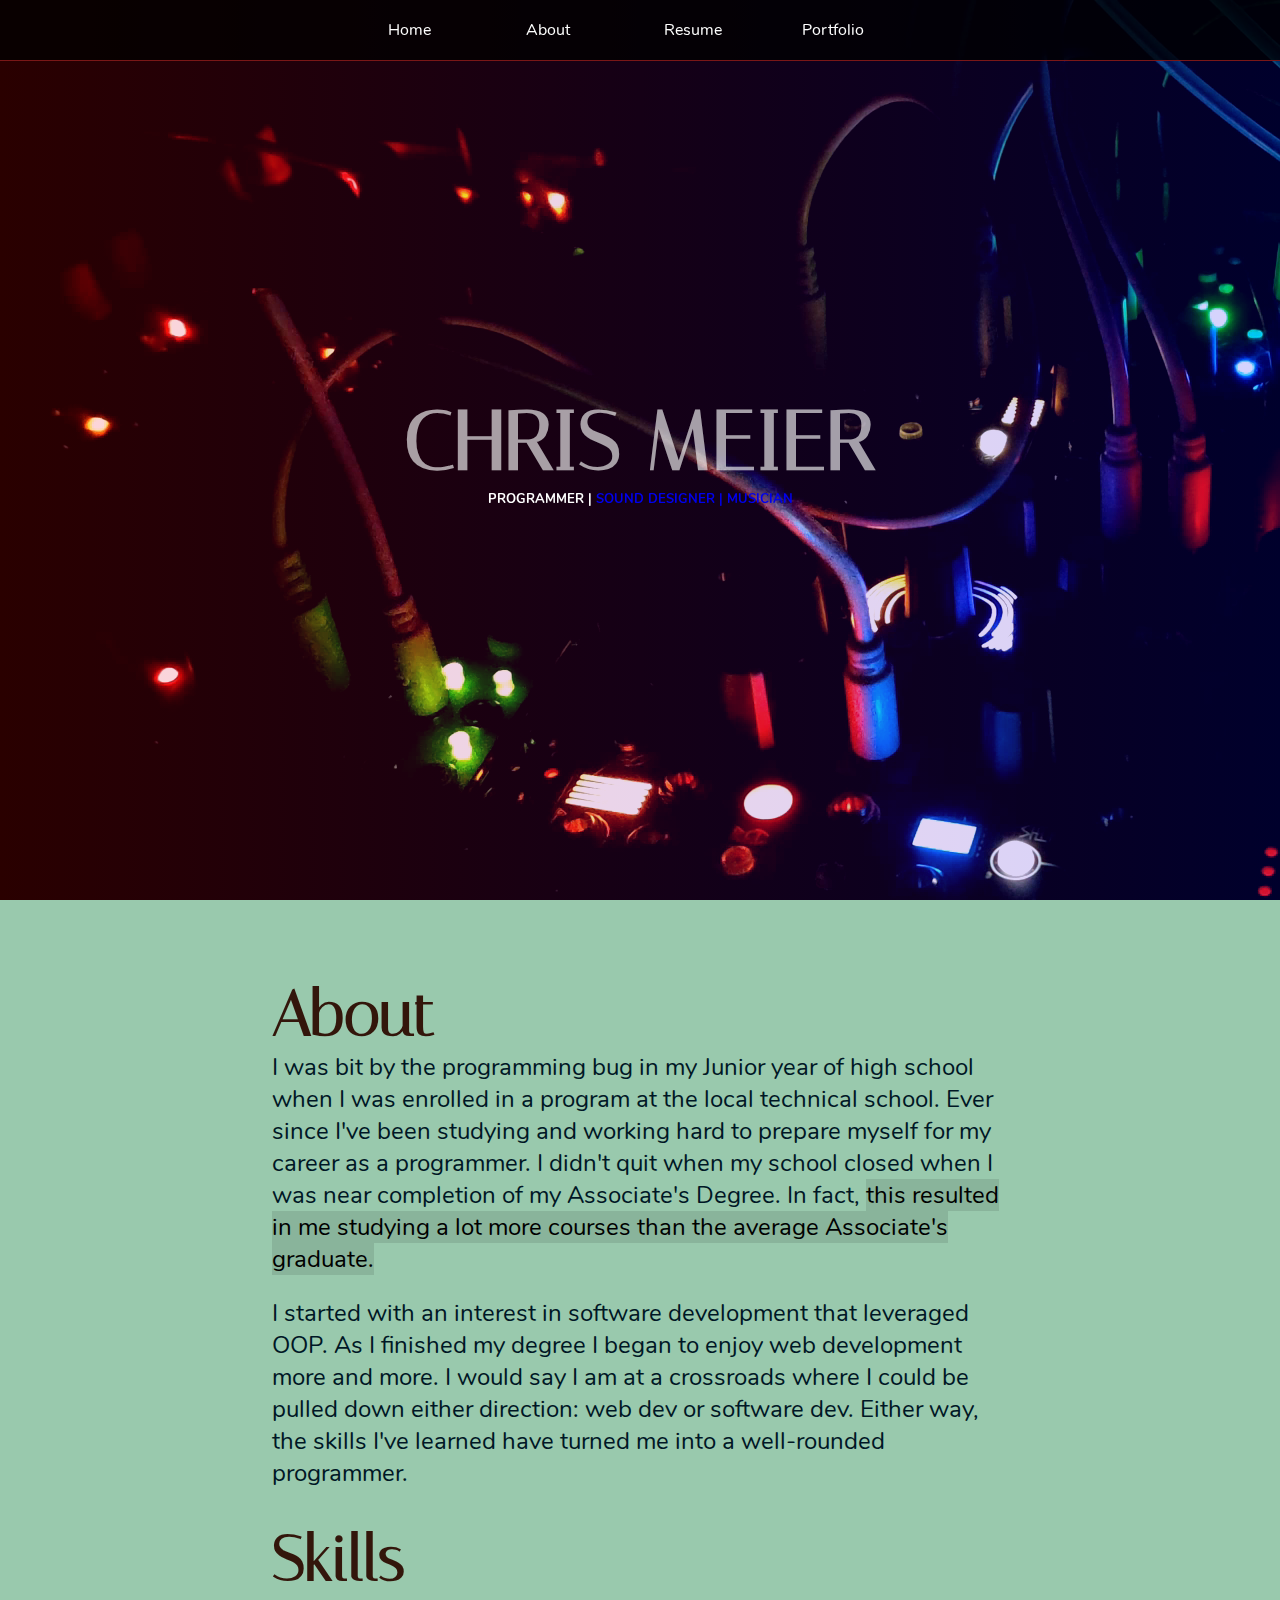
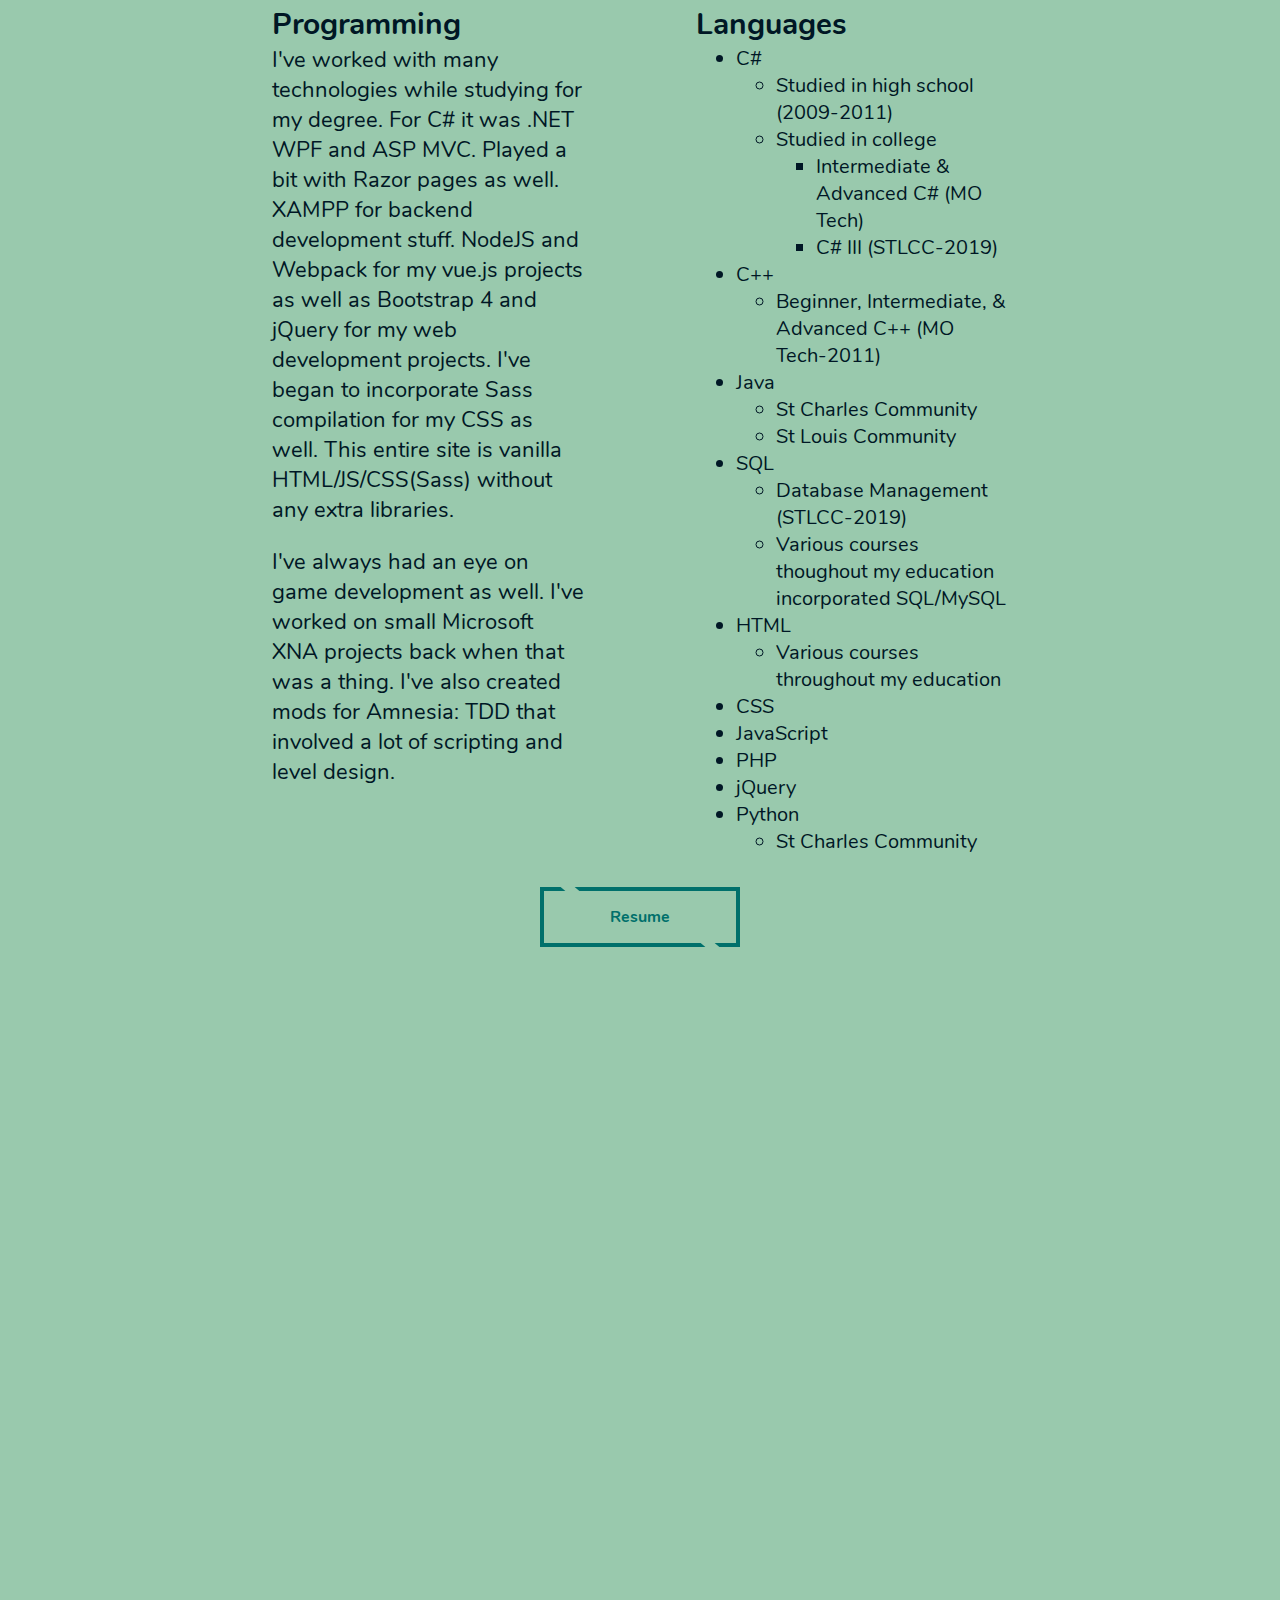
==== index.html @ 48d7b533 "styled main page" ====
<!DOCTYPE html>
<html>
    <!--MAKE HOME A DROPDOWN THAT ALLOWS YOU TO TOGGLE BETWEEN THE PROGRAMMER AND AUDIO PAGES-->
<head>
    <link rel="stylesheet" href="styles/main.css" type="text/css">
</head>
<body>
    <header>
        <div id="nav">
            <nav class="nav-container">
                <div class="content">
                   <ul class="nav-list">
                        <li><a href="#one">Home</a></li>
                        <li><a href="#two">About</a></li>
                        <li><a href="#three">Resume</a></li>
                        <li><a href="#four">Portfolio</a></li>
                    </ul> 
                </div>                
            </nav>
        </div>
    </header>    
    
    <section id="one" class="section-wrapper">
        <div></div>
        <div style="align-self: center;">
            <video class="video-bg" autoplay muted loop src="media/modularfolio1080pNoAudioPlus.mp4"></video>
            <h1 id="bigName">CHRIS MEIER</h1>
            <h3 id="titles">PROGRAMMER | <a href="audio.html">SOUND DESIGNER | MUSICIAN</a></h3>
            
        </div>
        <div></div>        
    </section>
    <section id="two" class="section-wrapper">
        <div></div>
        <div id="about">            
                <h1>About</h1>
                <p>I was bit by the programming bug in my Junior year of high school when I was enrolled in a program at the local technical school. Ever since I've been studying and working hard to prepare myself for my career as a programmer. I didn't quit when my school closed when I was near completion of my Associate's Degree. In fact, <span id="emphasis"><mark>this resulted in me studying a lot more courses than the average Associate's graduate.</mark></span></p>
                <br>
                <p>I started with an interest in software development that leveraged OOP. As I finished my degree I began to enjoy web development more and more. I would say I am at a crossroads where I could be pulled down either direction: web dev or software dev. Either way, the skills I've learned have turned me into a well-rounded programmer.</p>
                     
        </div>
        <div></div>

        <div></div>
        <div id="skills">
            <div style="margin-bottom: .5em;">
                <h1>Skills</h1>                
            </div>
            <div>            
            </div>
            <div>
                <h2>Programming</h2>
                <p>I've worked with many technologies while studying for my degree. For C# it was .NET WPF and ASP MVC. Played a bit with Razor pages as well. XAMPP for backend development stuff. NodeJS and Webpack for my vue.js projects as well as Bootstrap 4 and jQuery for my web development projects. I've began to incorporate Sass compilation for my CSS as well. This entire site is vanilla HTML/JS/CSS(Sass) without any extra libraries.</p>
                <br>
                <p>I've always had an eye on game development as well. I've worked on small Microsoft XNA projects back when that was a thing. I've also created mods for Amnesia: TDD that involved a lot of scripting and level design.</p>
            </div>
            <div>
                <h2>Languages</h2>
                <ul id="languages">
                    <li>C#
                        <ul>
                            <li>Studied in high school (2009-2011)</li>
                            <li>Studied in college
                                <ul>
                                    <li>Intermediate & Advanced C# (MO Tech)</li>
                                    <li>C# III (STLCC-2019)</li>
                                </ul>
                            </li>
                        </ul>
                    </li>
                    <li>C++
                        <ul>
                            <li>Beginner, Intermediate, & Advanced C++ (MO Tech-2011)</li>
                        </ul>
                    </li>
                    <li>Java
                        <ul>
                            <li>St Charles Community</li>
                            <li>St Louis Community</li>
                        </ul>
                    </li>
                    <li>SQL
                        <ul>
                            <li>Database Management (STLCC-2019)</li>
                            <li>Various courses thoughout my education incorporated SQL/MySQL</li>
                        </ul>
                    </li>
                    <li>HTML
                        <ul>
                            <li>Various courses throughout my education</li>
                        </ul>
                    </li>
                    <li>CSS</li>
                    <li>JavaScript</li>
                    <li>PHP</li>
                    <li>jQuery</li>
                    <li>Python
                        <ul>
                            <li>St Charles Community</li>
                        </ul>
                    </li>
                </ul>
            </div>
        </div>
        <div></div>
        <div></div>
        <!-- <a href="#" class="myButton">Resume</a> -->
        <div class="btn-div"><button class="btn">Resume</button></div>
        
    </section>
    <section id="three" class="section-wrapper" style="padding-top: 5em;">
        <div></div>
        <!-- <embed src="media/meier2020.pdf" width="700" height="100%" alt="pdf" pluginspage="http://www.adobe.com/products/acrobat/readstep2.html"> -->
        <div></div>
    </section>
    <section id="four"></section>
</body>
</html>
---- styles/main.css ----
@import url("../fonts/italiana.css");
@import url("../fonts/nunito.css");
.nav-container {
  width: 100vw;
  margin: auto;
  z-index: 100;
}

nav {
  display: -ms-grid;
  display: grid;
  -ms-grid-rows: minmax(min-content, 60px) min-content;
      grid-template-rows: minmax(-webkit-min-content, 60px) -webkit-min-content;
      grid-template-rows: minmax(min-content, 60px) min-content;
  position: fixed;
  border-bottom: 1px solid #7a1717;
}

nav .content {
  background-color: #000000c4;
  display: -ms-grid;
  display: grid;
  place-items: center;
  grid-auto-flow: column;
  -ms-flex-line-pack: space-evenly;
      align-content: space-evenly;
  /* filter: drop-shadow(-0.1em 0.3em .06em rgba(31, 0, 0, 0.253)); */
}

nav a {
  text-decoration: none;
  color: white;
}

nav a:hover {
  color: #7a1717;
  font-weight: bold;
}

nav ul {
  margin: 0;
  padding: 0;
  list-style: none;
  text-decoration: none;
}

nav li {
  display: inline-block;
}

.nav-list {
  display: -ms-grid;
  display: grid;
  grid-gap: 3em;
  grid-auto-flow: column;
  grid-auto-columns: minmax(-webkit-min-content, 90px);
  grid-auto-columns: minmax(min-content, 90px);
  font-family: "Nunito", sans-serif;
}

.card {
  margin-left: 1em;
  margin-right: 1em;
  margin-bottom: 20px;
  display: -ms-grid;
  display: grid;
  -ms-grid-columns: 300px;
      grid-template-columns: 300px;
  -ms-grid-rows: min-content auto;
      grid-template-rows: -webkit-min-content auto;
      grid-template-rows: min-content auto;
      grid-template-areas: "text" "audio";
  background: #081d2b;
  -webkit-box-shadow: 0px 0px 5px rgba(0, 0, 0, 0.9);
          box-shadow: 0px 0px 5px rgba(0, 0, 0, 0.9);
  text-align: center;
  height: 220px;
}

.card .card-audio {
  -ms-grid-row: 2;
  -ms-grid-column: 1;
  grid-area: audio;
  -ms-flex-item-align: end;
      -ms-grid-row-align: end;
      align-self: end;
}

.card .card-text {
  -ms-grid-row: 1;
  -ms-grid-column: 1;
  grid-area: text;
  margin: 25px;
}

.card-text h2 {
  color: #969696;
  font-size: 20px;
}

.card-text p {
  font-size: 16px;
}

#artist {
  color: #7a1717;
}

* {
  margin: 0;
  scrollbar-width: auto;
  scrollbar-color: black #6e6e6e;
}

*::-webkit-scrollbar {
  width: 12px;
}

*::-webkit-scrollbar-track {
  background: #6e6e6e;
}

*::-webkit-scrollbar-thumb {
  background-color: black;
  border-radius: 20px;
  border: 3px solid #2b2b2b;
}

h1 {
  font-family: "Italiana", serif;
  font-size: 4em;
}

html {
  scroll-behavior: smooth;
  font-family: "Nunito", sans-serif;
}

.section-wrapper {
  display: -ms-grid;
  display: grid;
  -ms-grid-columns: 1fr 3fr 1fr;
      grid-template-columns: 1fr 3fr 1fr;
  grid-auto-rows: minmax(100px, auto);
  justify-items: center;
}

.section-wrapper > div {
  padding: 1em;
}

#nav {
  grid-area: nav;
}

#one {
  /* background: #000000c9; */
  /* height: calc(100vh - 100px); */
  /* padding-top: 60px; */
  background-image: -webkit-gradient(linear, left top, right top, from(rgba(255, 0, 0, 0.164)), to(rgba(0, 0, 255, 0.171)));
  background-image: linear-gradient(90deg, rgba(255, 0, 0, 0.164), rgba(0, 0, 255, 0.171));
  min-height: 100vh;
  overflow: hidden;
  position: relative;
  grid-area: one;
}

#two {
  color: #001725;
  background-color: #99c9ad;
  /* 
    #818181
    #616E62
    #653C47 */
  padding-top: 60px;
}

#three {
  height: 100vh;
  padding-top: 5em;
  grid-area: three;
  background-color: #99c9ad;
}

#four {
  height: 80vh;
  background-color: #99c9ad;
  grid-area: four;
}

#bigName {
  font-size: 6.5vw;
  font-family: "Italiana", serif;
  color: #ffffff9f;
  /* background: #0000005d; */
  /* background-image: linear-gradient(90deg,
    rgba(234, 0, 255, 0.178),
    rgba(255, 136, 0, 0.185)); */
}

#titles {
  font-size: 1vw;
  color: #ffffff;
  /* filter: drop-shadow(-0.1em 0.3em .06em rgba(31, 0, 0, 0.253)); */
  font-family: "Nunito", sans-serif;
  text-align: center;
}

#titles a {
  text-decoration: none;
  -webkit-animation: link-animation 1s infinite alternate;
          animation: link-animation 1s infinite alternate;
}

#skills {
  display: -ms-grid;
  display: grid;
  -ms-grid-columns: 1fr 1fr;
      grid-template-columns: 1fr 1fr;
  grid-column-gap: 7em;
  grid-auto-rows: -webkit-min-content auto;
  grid-auto-rows: min-content auto;
}

#languages {
  font-size: 20px;
}

/* #one{
    background-image: url("modular.jpg");
    min-height: 500px;
    background-attachment: fixed;
    background-position: center;
    background-repeat: no-repeat;
    background-size: cover;
} */
.video-bg {
  position: absolute;
  top: 0;
  left: 0;
  min-width: 100vw;
  min-height: 100vh;
  z-index: -1;
}

h1 {
  color: #33160b;
}

p {
  font-size: 24px;
}

#skills > div > p {
  font-size: 22px;
}

#skills > div > h2 {
  font-size: 30px;
}

#emphasis {
  color: #464646;
}

mark {
  background-color: #0000001a;
}

@-webkit-keyframes link-animation {
  0% {
    color: white;
    -webkit-filter: drop-shadow(0px 0px 4px white);
            filter: drop-shadow(0px 0px 4px white);
  }
  100% {
    color: rgba(255, 255, 255, 0.308);
  }
}

@keyframes link-animation {
  0% {
    color: white;
    -webkit-filter: drop-shadow(0px 0px 4px white);
            filter: drop-shadow(0px 0px 4px white);
  }
  100% {
    color: rgba(255, 255, 255, 0.308);
  }
}

button {
  width: 400px;
  background-color: red;
}

.myButton {
  background-color: #772111;
  border: 1px solid #241d13;
  display: inline-block;
  cursor: pointer;
  color: #ffffff;
  font-size: 15px;
  padding: 9px 23px;
  text-decoration: none;
  height: 20px;
  width: 5vw;
  -webkit-box-pack: center;
      -ms-flex-pack: center;
          justify-content: center;
}

.myButton:hover {
  background-color: #b34332;
}

.myButton:active {
  position: relative;
  top: 1px;
}

.btn {
  width: 200px;
  height: 60px;
  background: none;
  border: 4px solid;
  color: #00706b;
  font-weight: 700;
  cursor: pointer;
  font-size: 16px;
  position: relative;
  font-family: "Nunito", sans-serif;
}

.btn::before, .btn::after {
  content: "";
  position: absolute;
  width: 14px;
  height: 4px;
  background: #99c9ad;
  -webkit-transform: skewX(50deg);
          transform: skewX(50deg);
  -webkit-transition: .2s linear;
  transition: .2s linear;
}

.btn::before {
  top: -4px;
  left: 10%;
}

.btn::after {
  bottom: -4px;
  right: 10%;
}

.btn:hover::before {
  left: 80%;
}

.btn:hover::after {
  right: 80%;
}
/*# sourceMappingURL=main.css.map */
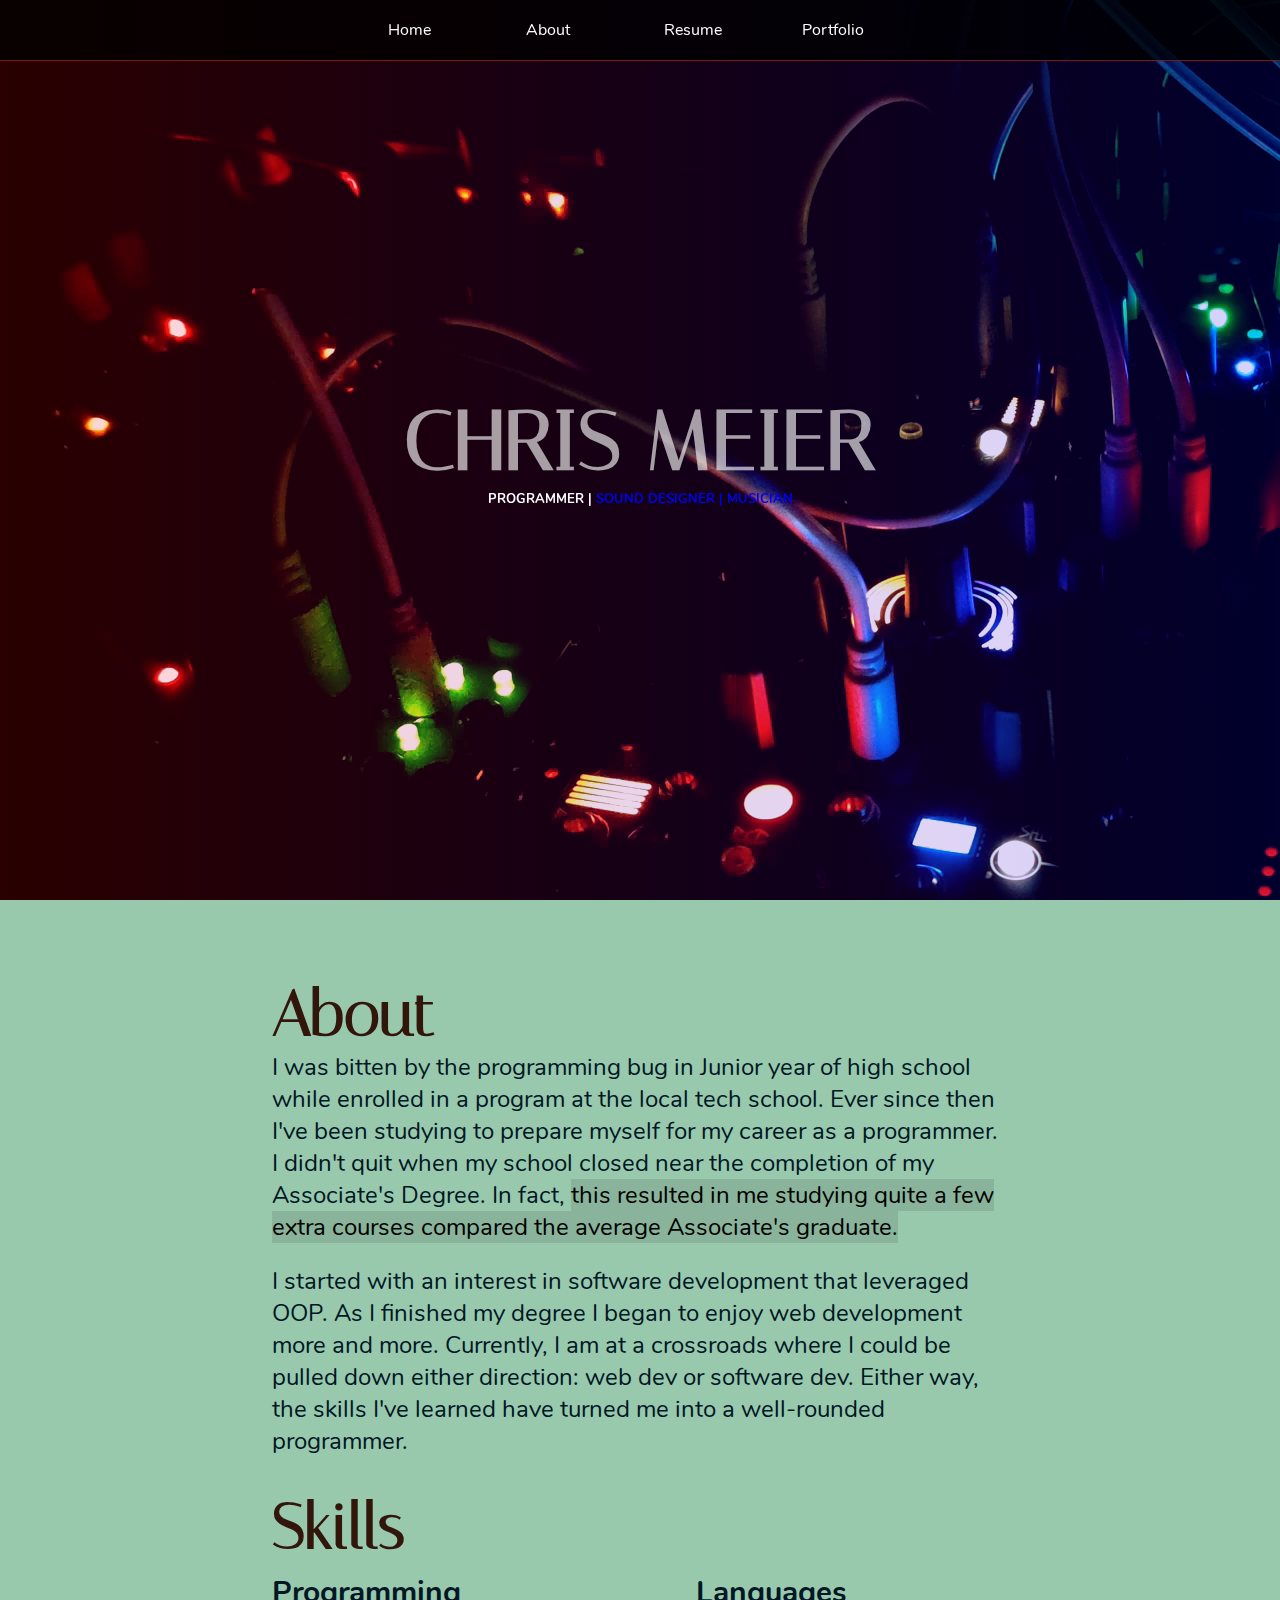
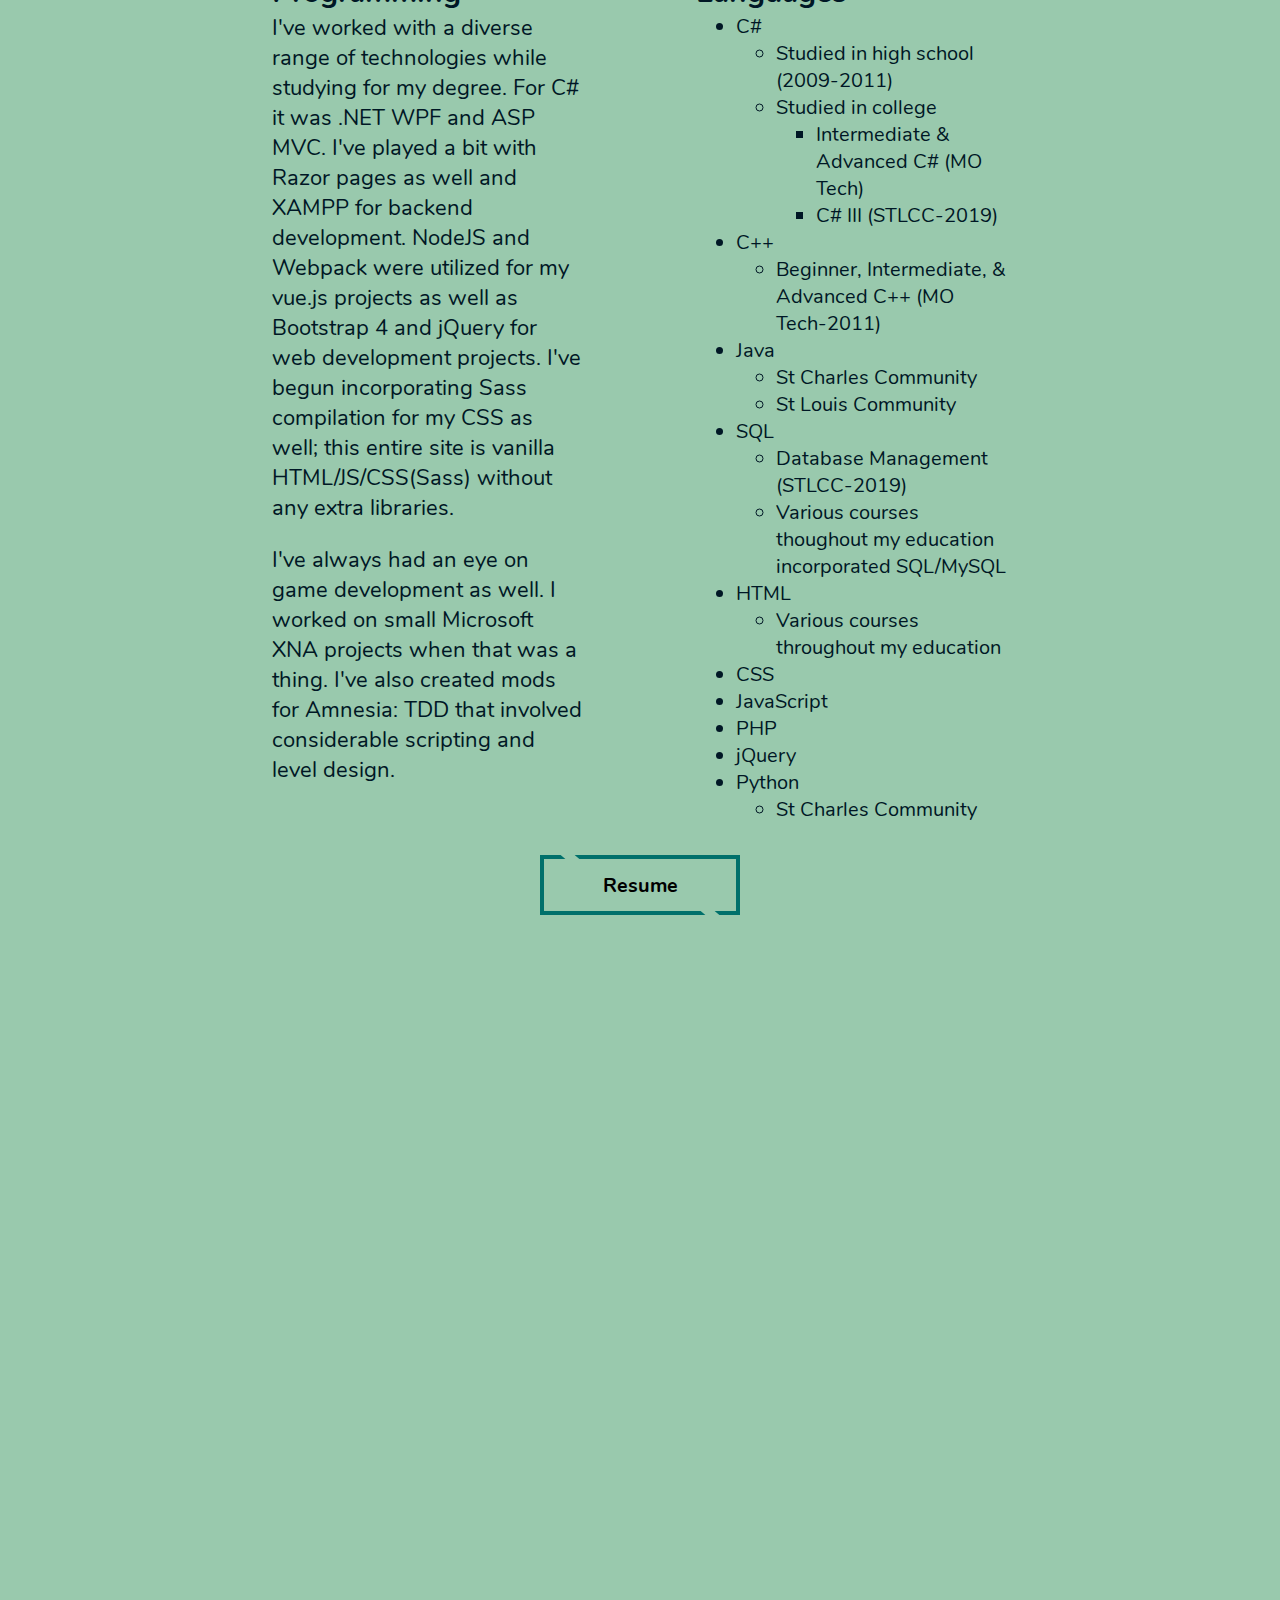
==== commit 7d54db01: "edited text on index.html and added resume link" ====
--- a/index.html
+++ b/index.html
@@ -34,9 +34,9 @@
         <div></div>
         <div id="about">            
                 <h1>About</h1>
-                <p>I was bit by the programming bug in my Junior year of high school when I was enrolled in a program at the local technical school. Ever since I've been studying and working hard to prepare myself for my career as a programmer. I didn't quit when my school closed when I was near completion of my Associate's Degree. In fact, <span id="emphasis"><mark>this resulted in me studying a lot more courses than the average Associate's graduate.</mark></span></p>
+                <p>I was bitten by the programming bug in Junior year of high school while enrolled in a program at the local tech school. Ever since then I've been studying to prepare myself for my career as a programmer. I didn't quit when my school closed near the completion of my Associate's Degree. In fact, <span id="emphasis"><mark>this resulted in me studying quite a few extra courses compared the average Associate's graduate.</mark></span></p>
                 <br>
-                <p>I started with an interest in software development that leveraged OOP. As I finished my degree I began to enjoy web development more and more. I would say I am at a crossroads where I could be pulled down either direction: web dev or software dev. Either way, the skills I've learned have turned me into a well-rounded programmer.</p>
+                <p>I started with an interest in software development that leveraged OOP. As I finished my degree I began to enjoy web development more and more. Currently, I am at a crossroads where I could be pulled down either direction: web dev or software dev. Either way, the skills I've learned have turned me into a well-rounded programmer.</p>
                      
         </div>
         <div></div>
@@ -50,9 +50,9 @@
             </div>
             <div>
                 <h2>Programming</h2>
-                <p>I've worked with many technologies while studying for my degree. For C# it was .NET WPF and ASP MVC. Played a bit with Razor pages as well. XAMPP for backend development stuff. NodeJS and Webpack for my vue.js projects as well as Bootstrap 4 and jQuery for my web development projects. I've began to incorporate Sass compilation for my CSS as well. This entire site is vanilla HTML/JS/CSS(Sass) without any extra libraries.</p>
+                <p>I've worked with a diverse range of technologies while studying for my degree. For C# it was .NET WPF and ASP MVC. I've played a bit with Razor pages as well and XAMPP for backend development. NodeJS and Webpack were utilized for my vue.js projects as well as Bootstrap 4 and jQuery for web development projects. I've begun incorporating Sass compilation for my CSS as well; this entire site is vanilla HTML/JS/CSS(Sass) without any extra libraries.</p>
                 <br>
-                <p>I've always had an eye on game development as well. I've worked on small Microsoft XNA projects back when that was a thing. I've also created mods for Amnesia: TDD that involved a lot of scripting and level design.</p>
+                <p>I've always had an eye on game development as well. I worked on small Microsoft XNA projects when that was a thing. I've also created mods for Amnesia: TDD that involved considerable scripting and level design.</p>
             </div>
             <div>
                 <h2>Languages</h2>
@@ -105,7 +105,7 @@
         <div></div>
         <div></div>
         <!-- <a href="#" class="myButton">Resume</a> -->
-        <div class="btn-div"><button class="btn">Resume</button></div>
+        <div class="btn-div"><button class="btn"><a target="_blank" href="media/meier2020.pdf">Resume</a></button></div>
         
     </section>
     <section id="three" class="section-wrapper" style="padding-top: 5em;">
--- a/styles/main.css
+++ b/styles/main.css
@@ -332,6 +332,12 @@
   font-family: "Nunito", sans-serif;
 }
 
+.btn a {
+  text-decoration: none;
+  color: black;
+  font-size: 20px;
+}
+
 .btn::before, .btn::after {
   content: "";
   position: absolute;
@@ -361,4 +367,5 @@
 .btn:hover::after {
   right: 80%;
 }
-/*# sourceMappingURL=main.css.map */+/*# sourceMappingURL=main.css.map */
+
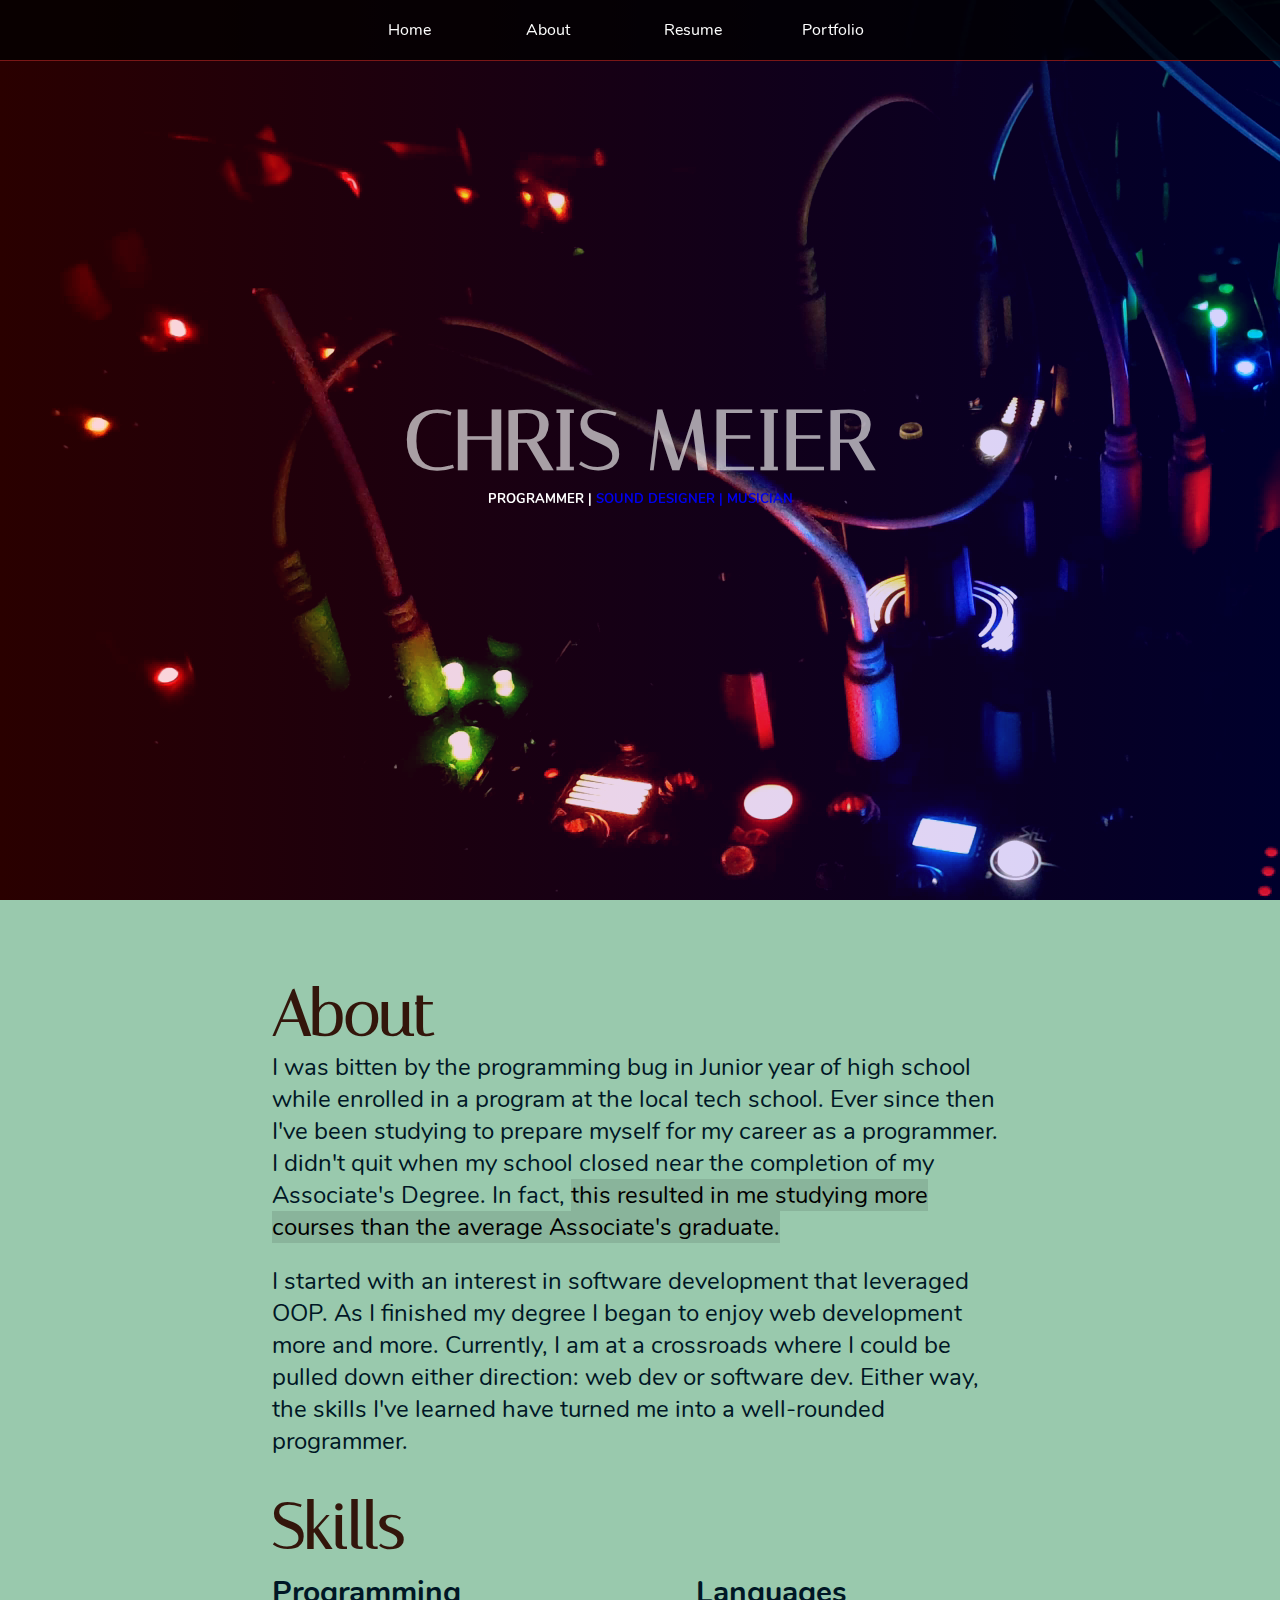
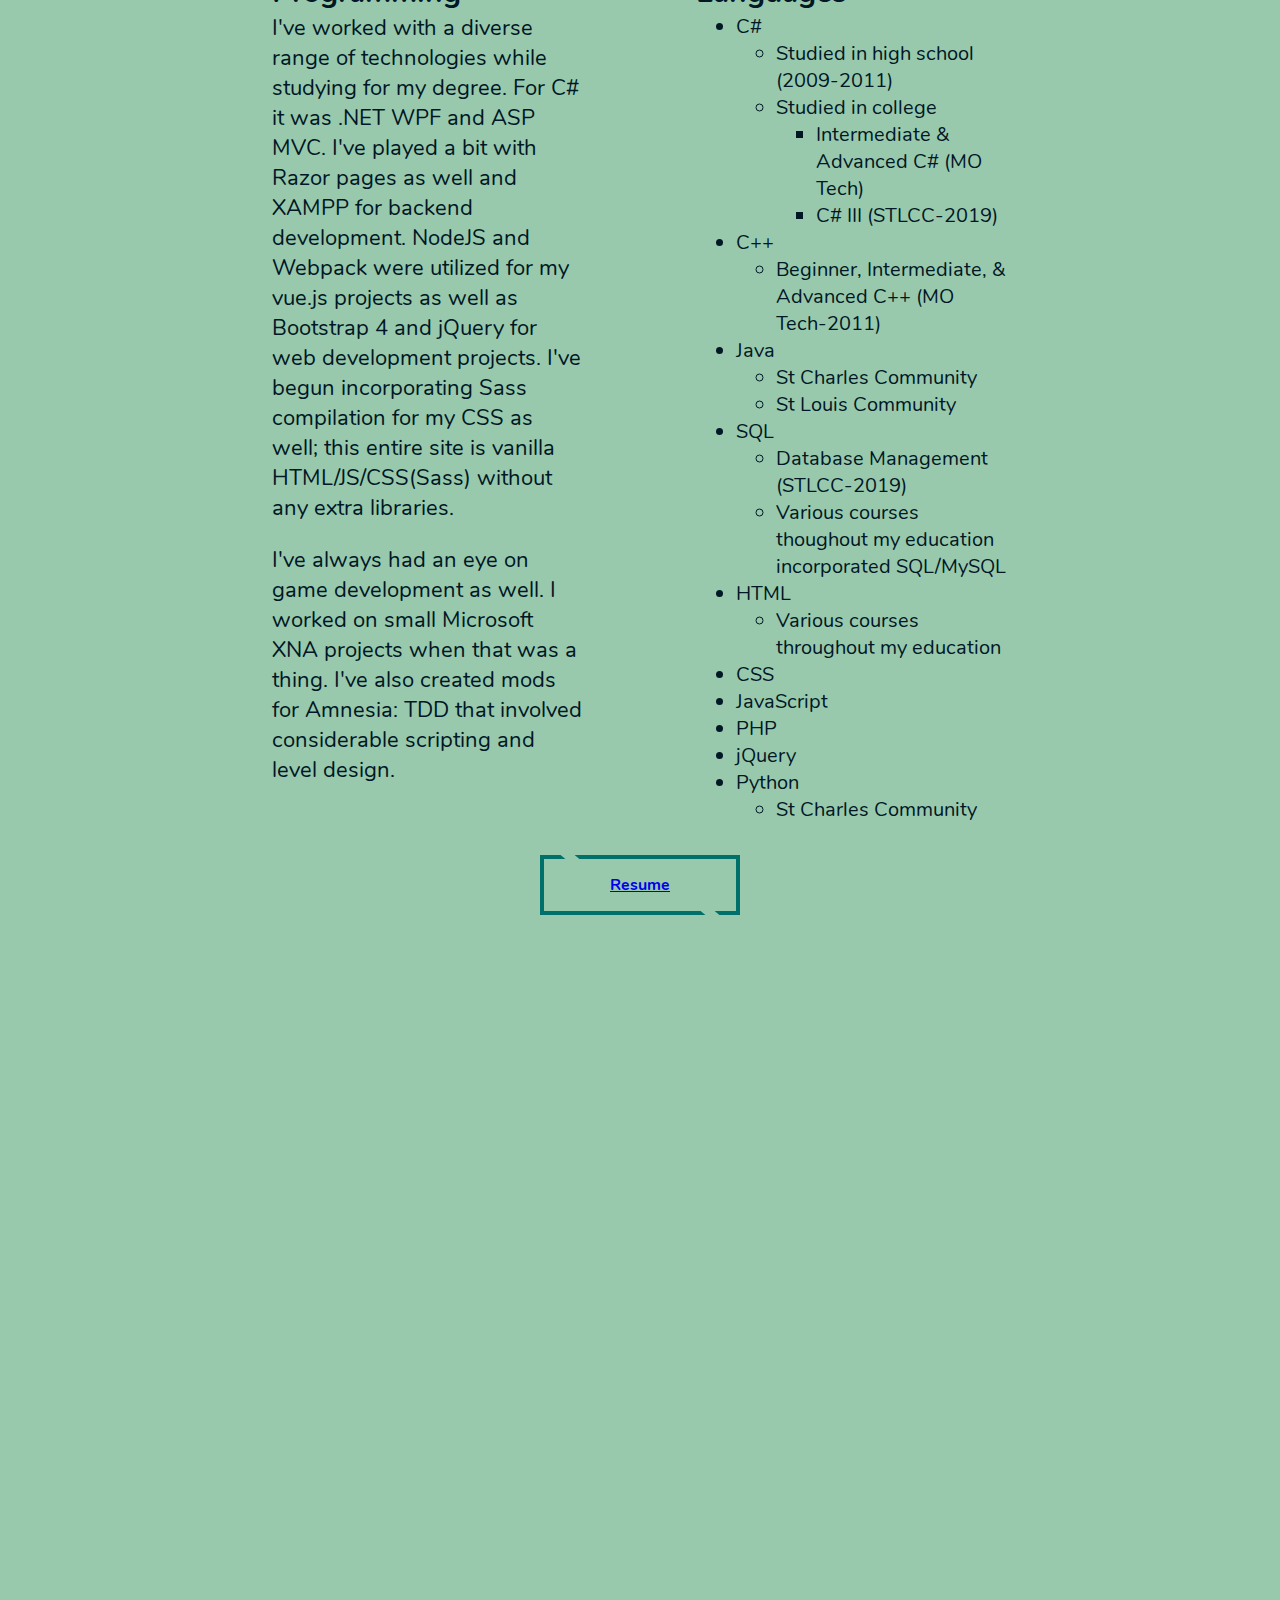
==== commit deb38923: "fixed typo" ====
--- a/index.html
+++ b/index.html
@@ -34,7 +34,7 @@
         <div></div>
         <div id="about">            
                 <h1>About</h1>
-                <p>I was bitten by the programming bug in Junior year of high school while enrolled in a program at the local tech school. Ever since then I've been studying to prepare myself for my career as a programmer. I didn't quit when my school closed near the completion of my Associate's Degree. In fact, <span id="emphasis"><mark>this resulted in me studying quite a few extra courses compared the average Associate's graduate.</mark></span></p>
+                <p>I was bitten by the programming bug in Junior year of high school while enrolled in a program at the local tech school. Ever since then I've been studying to prepare myself for my career as a programmer. I didn't quit when my school closed near the completion of my Associate's Degree. In fact, <span id="emphasis"><mark>this resulted in me studying more courses than the average Associate's graduate.</mark></span></p>
                 <br>
                 <p>I started with an interest in software development that leveraged OOP. As I finished my degree I began to enjoy web development more and more. Currently, I am at a crossroads where I could be pulled down either direction: web dev or software dev. Either way, the skills I've learned have turned me into a well-rounded programmer.</p>
                      
--- a/styles/main.css
+++ b/styles/main.css
@@ -162,7 +162,6 @@
   min-height: 100vh;
   overflow: hidden;
   position: relative;
-  grid-area: one;
 }
 
 #two {
@@ -332,12 +331,6 @@
   font-family: "Nunito", sans-serif;
 }
 
-.btn a {
-  text-decoration: none;
-  color: black;
-  font-size: 20px;
-}
-
 .btn::before, .btn::after {
   content: "";
   position: absolute;
@@ -367,5 +360,4 @@
 .btn:hover::after {
   right: 80%;
 }
-/*# sourceMappingURL=main.css.map */
-
+/*# sourceMappingURL=main.css.map */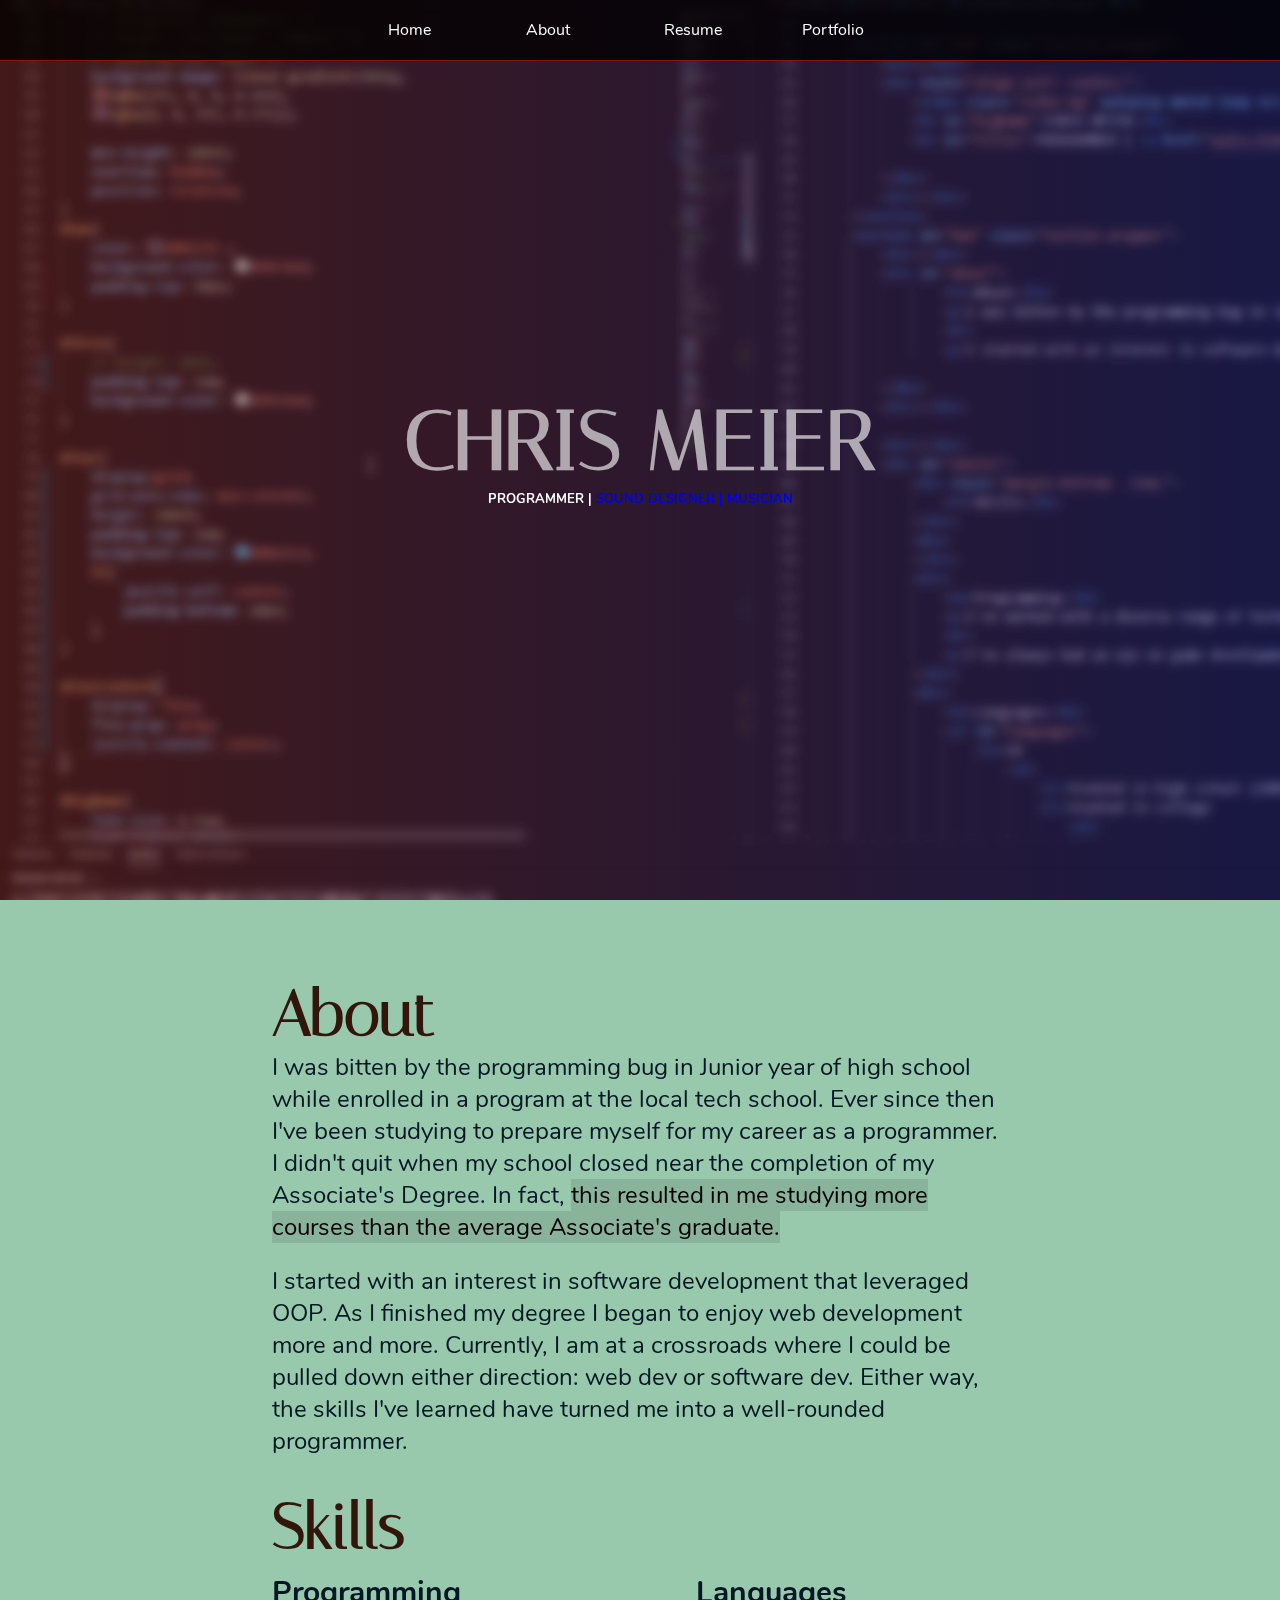
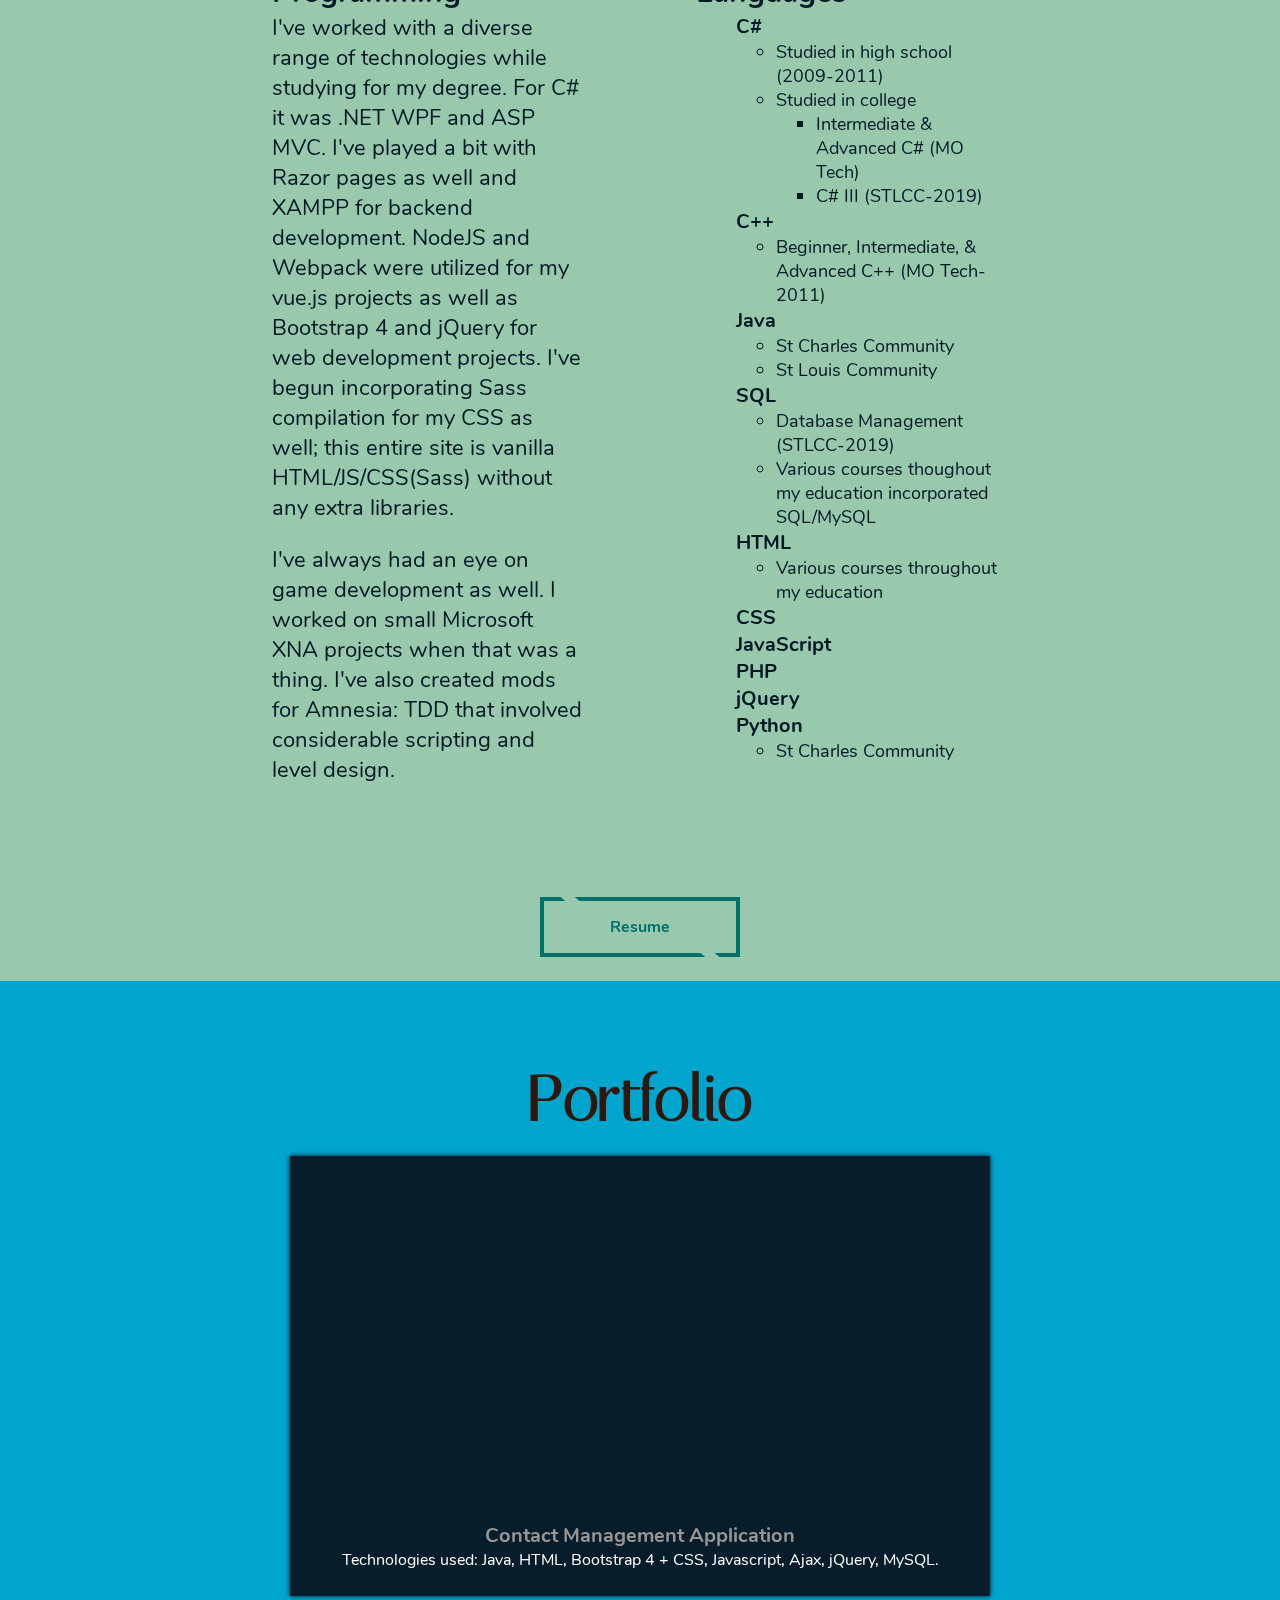
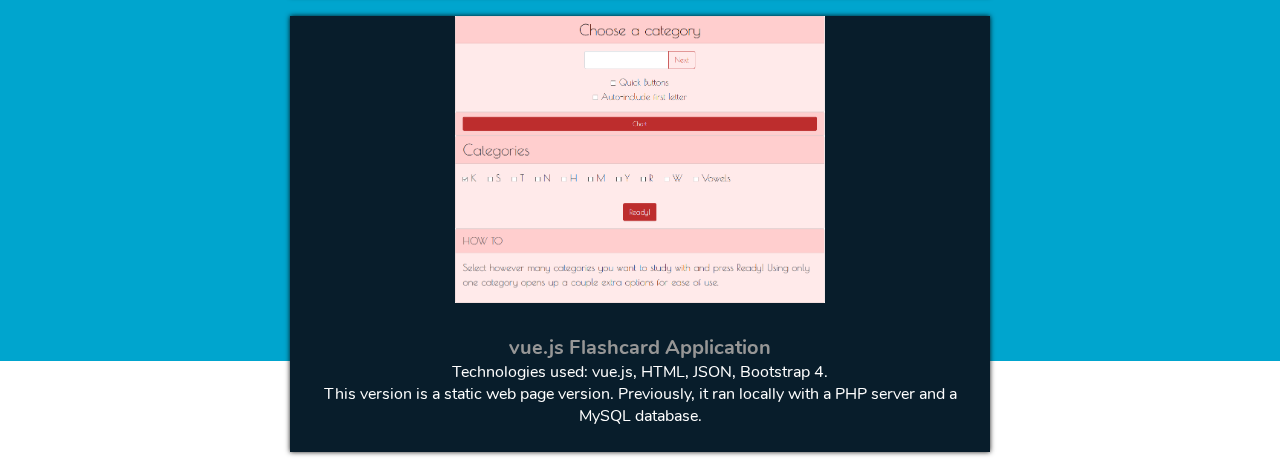
==== commit 48a50d9c: "added portfolio and code video" ====
--- a/index.html
+++ b/index.html
@@ -23,7 +23,7 @@
     <section id="one" class="section-wrapper">
         <div></div>
         <div style="align-self: center;">
-            <video class="video-bg" autoplay muted loop src="media/modularfolio1080pNoAudioPlus.mp4"></video>
+            <video class="video-bg" autoplay muted loop src="media/code.mp4"></video>
             <h1 id="bigName">CHRIS MEIER</h1>
             <h3 id="titles">PROGRAMMER | <a href="audio.html">SOUND DESIGNER | MUSICIAN</a></h3>
             
@@ -103,16 +103,48 @@
             </div>
         </div>
         <div></div>
-        <div></div>
         <!-- <a href="#" class="myButton">Resume</a> -->
-        <div class="btn-div"><button class="btn"><a target="_blank" href="media/meier2020.pdf">Resume</a></button></div>
+        
         
     </section>
     <section id="three" class="section-wrapper" style="padding-top: 5em;">
         <div></div>
-        <!-- <embed src="media/meier2020.pdf" width="700" height="100%" alt="pdf" pluginspage="http://www.adobe.com/products/acrobat/readstep2.html"> -->
+        <div class="btn-div"><button class="btn" onclick="resume()">Resume</button></div>
         <div></div>
     </section>
-    <section id="four"></section>
+    <section id="four">
+        <h1>Portfolio</h1>
+        <div id="fourContent">
+            <div class="bigCard">
+                <div class="bigCard-media">
+                    <iframe width="560" height="315" src="https://www.youtube.com/embed/0P8j3zKbJ5c" frameborder="0" allow="accelerometer; autoplay; clipboard-write; encrypted-media; gyroscope; picture-in-picture" allowfullscreen></iframe>
+                </div>
+                <div class="bigCard-text">
+                    <h2>Contact Management Application</h2>
+                    <p>Technologies used: Java, HTML, Bootstrap 4 + CSS, Javascript, Ajax, jQuery, MySQL.</p>
+                </div>
+            </div>
+
+            <div class="bigCard">
+                <div class="bigCard-media">
+                    <a target="_blank" href="https://meierflashcards.netlify.app/">
+                        <img src="/media/Screenshot_2018-10-28 myappclear.png" alt="">
+                    </a>
+                </div>
+                <div class="bigCard-text">
+                    <h2>vue.js Flashcard Application</h2>
+                    <p>Technologies used: vue.js, HTML, JSON, Bootstrap 4. </p> <p>This version is a static web page version. Previously, it ran locally with a PHP server and a MySQL database.</p>
+                </div>
+            </div>
+        </div>
+    </section>
+
+    <script>
+        function resume(){
+            window.open('media/meier2020.pdf', "_blank");
+        }
+    </script>
 </body>
-</html>+</html>
+
+<!-- https://meierflashcards.netlify.app/ -->--- a/styles/main.css
+++ b/styles/main.css
@@ -87,7 +87,7 @@
 }
 
 .card .card-text {
-  -ms-grid-row: 1;
+  -ms-grid-row: 2;
   -ms-grid-column: 1;
   grid-area: text;
   margin: 25px;
@@ -100,6 +100,59 @@
 
 .card-text p {
   font-size: 16px;
+}
+
+#artist {
+  color: #7a1717;
+}
+
+.bigCard {
+  margin-left: 1em;
+  margin-right: 1em;
+  margin-bottom: 20px;
+  display: -ms-grid;
+  display: grid;
+  -ms-grid-columns: 700px;
+      grid-template-columns: 700px;
+  -ms-grid-rows: auto min-content;
+      grid-template-rows: auto -webkit-min-content;
+      grid-template-rows: auto min-content;
+      grid-template-areas: "media" "text";
+  background: #081d2b;
+  -webkit-box-shadow: 0px 0px 5px rgba(0, 0, 0, 0.9);
+          box-shadow: 0px 0px 5px rgba(0, 0, 0, 0.9);
+  text-align: center;
+  height: auto;
+}
+
+.bigCard .bigCard-media {
+  -ms-grid-row: 1;
+  -ms-grid-column: 1;
+  grid-area: media;
+  -ms-flex-item-align: end;
+      -ms-grid-row-align: end;
+      align-self: end;
+}
+
+.bigCard .bigCard-media iframe {
+  margin-top: 20px;
+}
+
+.bigCard .bigCard-text {
+  -ms-grid-row: 2;
+  -ms-grid-column: 1;
+  grid-area: text;
+  margin: 25px;
+}
+
+.bigCard-text h2 {
+  color: #969696;
+  font-size: 20px;
+}
+
+.bigCard-text p {
+  font-size: 16px;
+  color: white;
 }
 
 #artist {
@@ -167,24 +220,39 @@
 #two {
   color: #001725;
   background-color: #99c9ad;
-  /* 
-    #818181
-    #616E62
-    #653C47 */
   padding-top: 60px;
 }
 
 #three {
+  padding-top: 5em;
+  background-color: #99c9ad;
+}
+
+#four {
+  display: -ms-grid;
+  display: grid;
+  grid-auto-rows: -webkit-min-content;
+  grid-auto-rows: min-content;
   height: 100vh;
   padding-top: 5em;
-  grid-area: three;
-  background-color: #99c9ad;
-}
-
-#four {
-  height: 80vh;
-  background-color: #99c9ad;
-  grid-area: four;
+  background-color: #00a5ce;
+}
+
+#four h1 {
+  -ms-grid-column-align: center;
+      justify-self: center;
+  padding-bottom: 20px;
+}
+
+#fourContent {
+  display: -webkit-box;
+  display: -ms-flexbox;
+  display: flex;
+  -ms-flex-wrap: wrap;
+      flex-wrap: wrap;
+  -webkit-box-pack: center;
+      -ms-flex-pack: center;
+          justify-content: center;
 }
 
 #bigName {
@@ -223,6 +291,13 @@
 
 #languages {
   font-size: 20px;
+  list-style-type: none;
+  font-weight: bold;
+}
+
+#languages ul > * {
+  font-weight: normal;
+  font-size: 18px;
 }
 
 /* #one{
@@ -360,4 +435,13 @@
 .btn:hover::after {
   right: 80%;
 }
+
+.btnAnchor {
+  text-decoration: none;
+  color: #00706b;
+}
+
+a > img {
+  width: 370px;
+}
 /*# sourceMappingURL=main.css.map */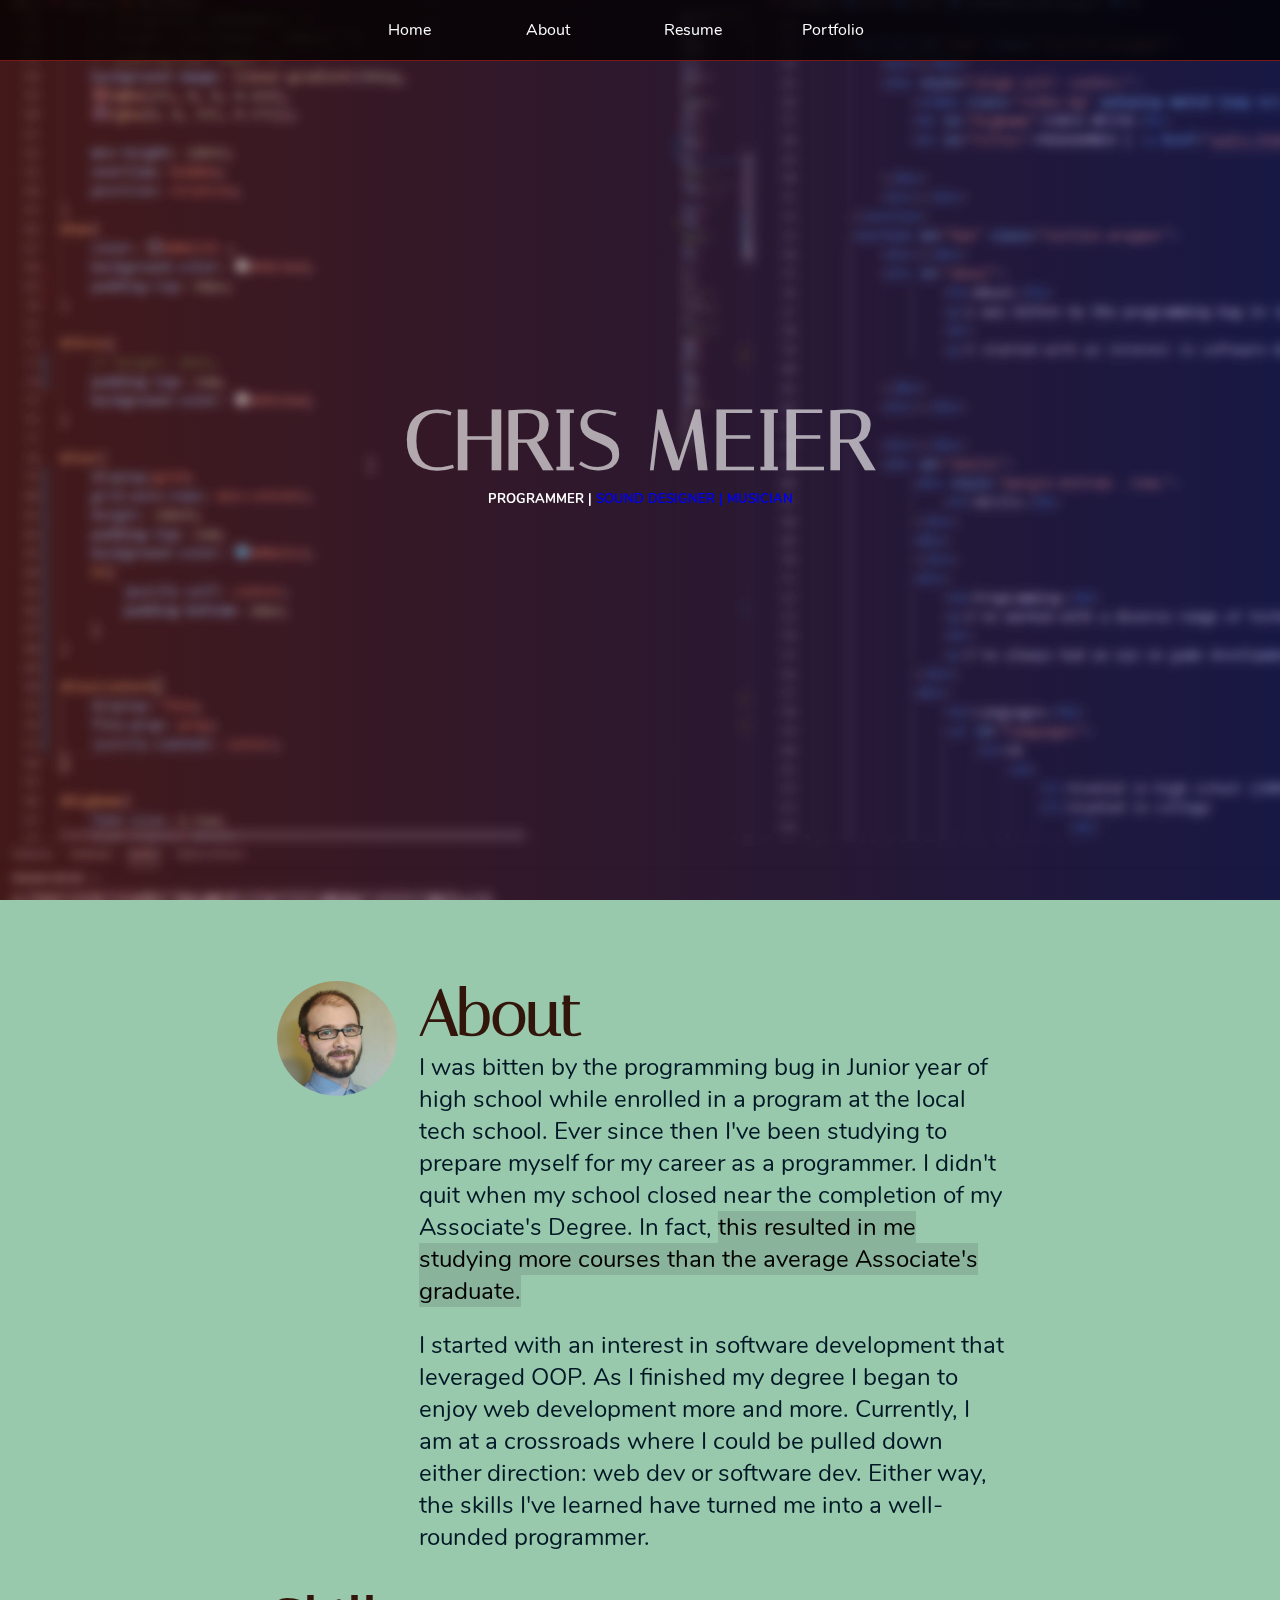
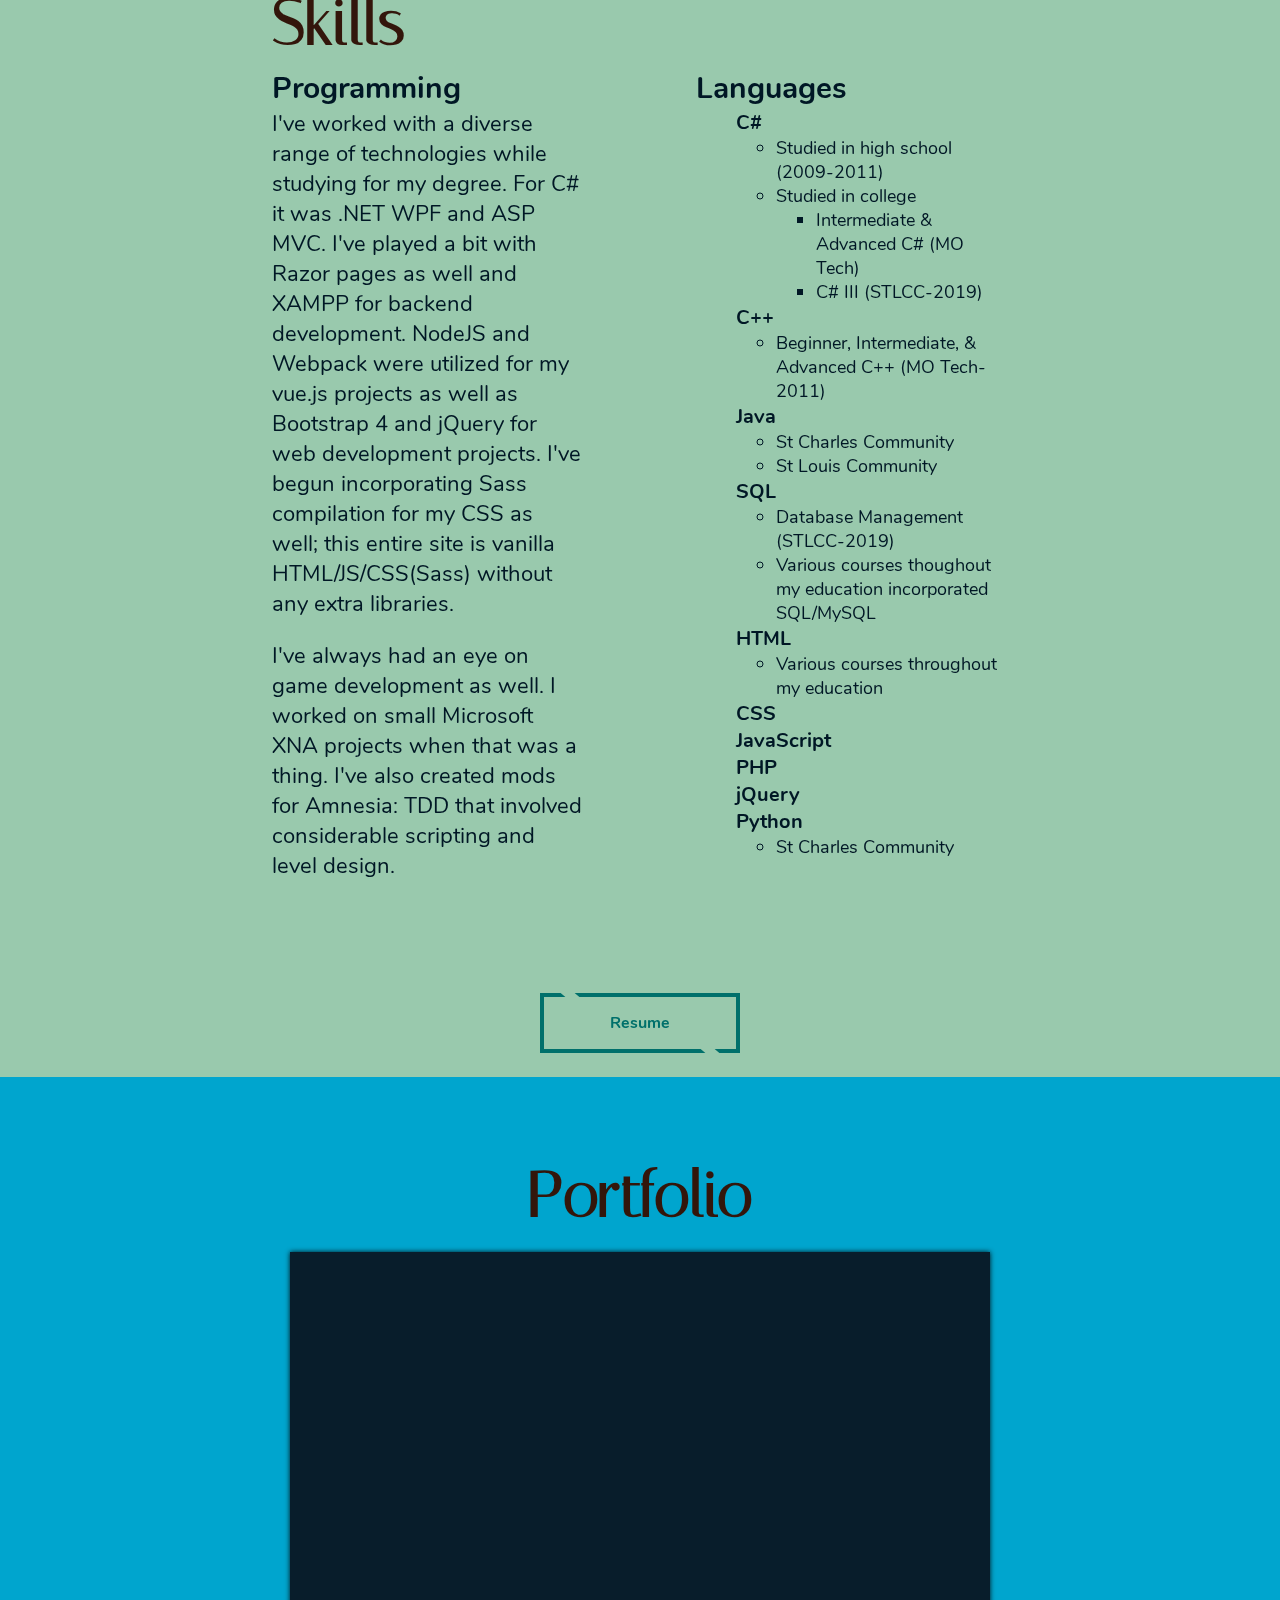
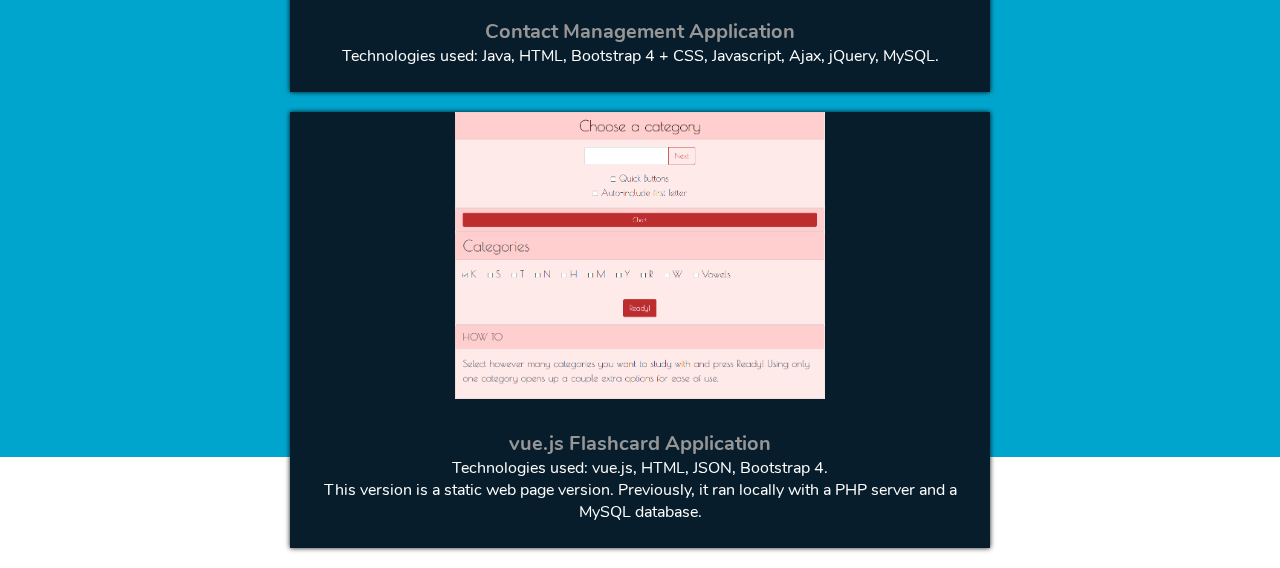
==== commit 154237ff: "added portfolio and code video" ====
--- a/index.html
+++ b/index.html
@@ -32,12 +32,16 @@
     </section>
     <section id="two" class="section-wrapper">
         <div></div>
-        <div id="about">            
+        <div id="about">
+            <div><img src="/media/portraitCropped.jpg"></div>
+            <div>
                 <h1>About</h1>
                 <p>I was bitten by the programming bug in Junior year of high school while enrolled in a program at the local tech school. Ever since then I've been studying to prepare myself for my career as a programmer. I didn't quit when my school closed near the completion of my Associate's Degree. In fact, <span id="emphasis"><mark>this resulted in me studying more courses than the average Associate's graduate.</mark></span></p>
                 <br>
                 <p>I started with an interest in software development that leveraged OOP. As I finished my degree I began to enjoy web development more and more. Currently, I am at a crossroads where I could be pulled down either direction: web dev or software dev. Either way, the skills I've learned have turned me into a well-rounded programmer.</p>
                      
+            </div>           
+                
         </div>
         <div></div>
 
--- a/styles/main.css
+++ b/styles/main.css
@@ -444,4 +444,17 @@
 a > img {
   width: 370px;
 }
+
+#about {
+  display: -ms-grid;
+  display: grid;
+  -ms-grid-columns: 1fr 4fr;
+      grid-template-columns: 1fr 4fr;
+}
+
+#about img {
+  border-radius: 50%;
+  width: 120px;
+  margin: 5px;
+}
 /*# sourceMappingURL=main.css.map */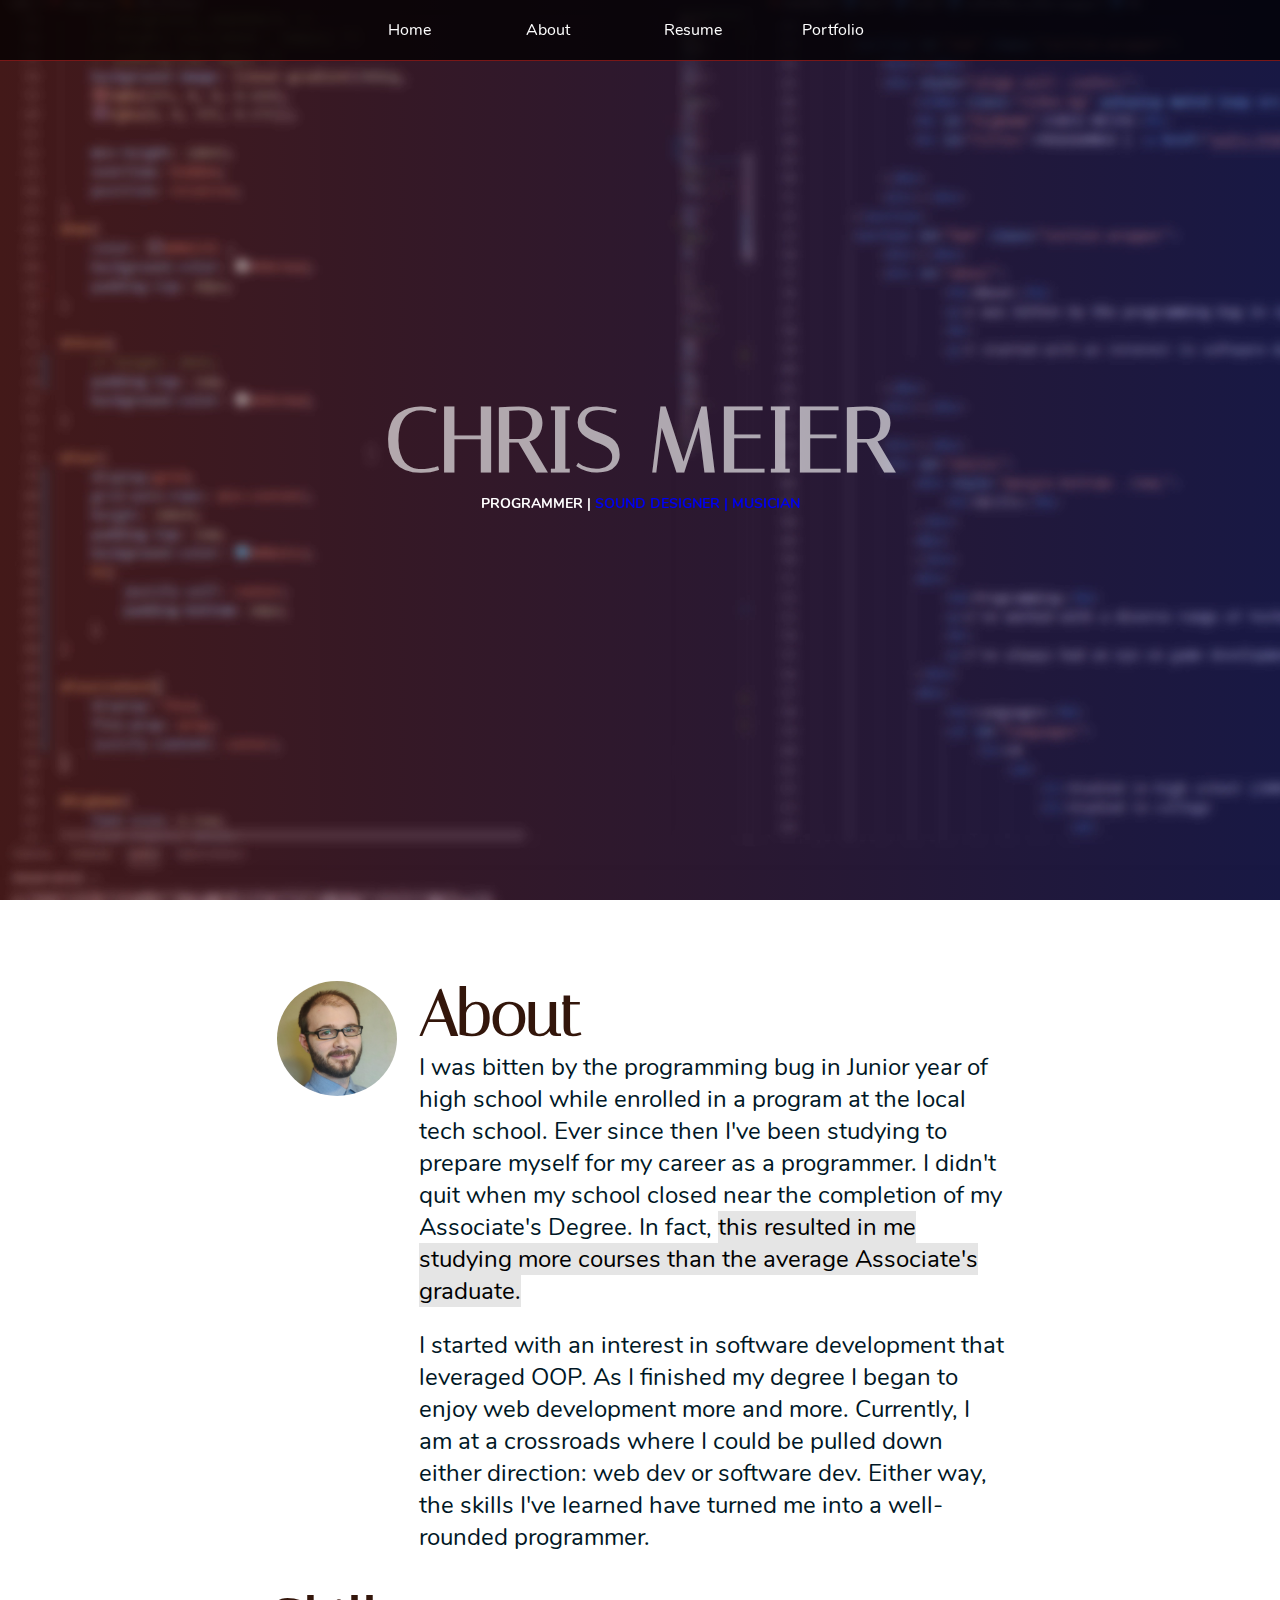
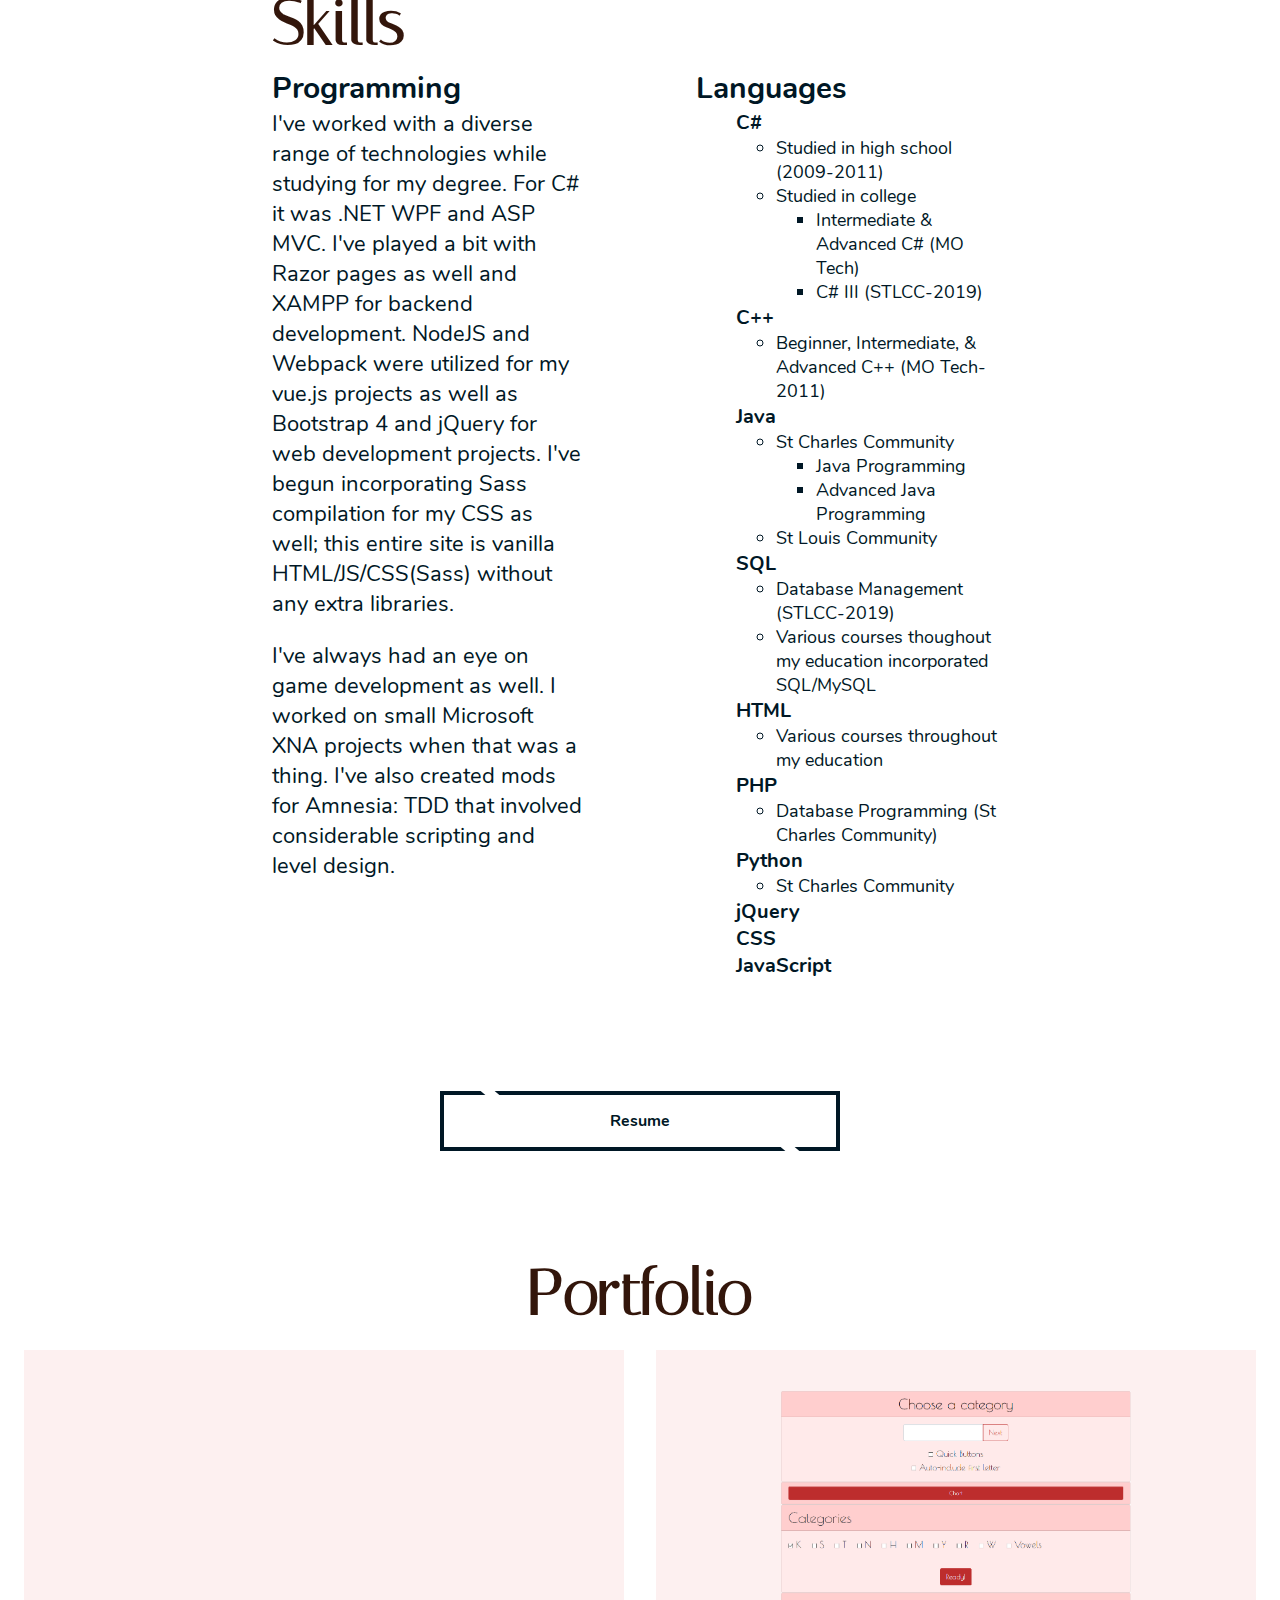
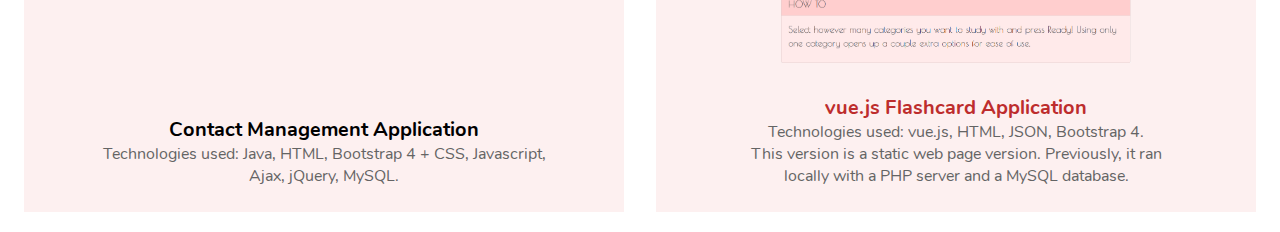
==== commit bf367964: "restyled main page" ====
--- a/index.html
+++ b/index.html
@@ -80,6 +80,10 @@
                     <li>Java
                         <ul>
                             <li>St Charles Community</li>
+                            <ul>
+                                <li>Java Programming</li>
+                                <li>Advanced Java Programming</li>
+                            </ul>
                             <li>St Louis Community</li>
                         </ul>
                     </li>
@@ -94,15 +98,18 @@
                             <li>Various courses throughout my education</li>
                         </ul>
                     </li>
-                    <li>CSS</li>
-                    <li>JavaScript</li>
                     <li>PHP</li>
-                    <li>jQuery</li>
+                    <ul>
+                        <li>Database Programming (St Charles Community)</li>
+                    </ul>
                     <li>Python
                         <ul>
                             <li>St Charles Community</li>
                         </ul>
                     </li>
+                    <li>jQuery</li>
+                    <li>CSS</li>
+                    <li>JavaScript</li>
                 </ul>
             </div>
         </div>
@@ -136,7 +143,7 @@
                     </a>
                 </div>
                 <div class="bigCard-text">
-                    <h2>vue.js Flashcard Application</h2>
+                    <h2 style="color: #bd2d2d;">vue.js Flashcard Application</h2>
                     <p>Technologies used: vue.js, HTML, JSON, Bootstrap 4. </p> <p>This version is a static web page version. Previously, it ran locally with a PHP server and a MySQL database.</p>
                 </div>
             </div>
--- a/styles/main.css
+++ b/styles/main.css
@@ -112,15 +112,13 @@
   margin-bottom: 20px;
   display: -ms-grid;
   display: grid;
-  -ms-grid-columns: 700px;
-      grid-template-columns: 700px;
+  -ms-grid-columns: 600px;
+      grid-template-columns: 600px;
   -ms-grid-rows: auto min-content;
       grid-template-rows: auto -webkit-min-content;
       grid-template-rows: auto min-content;
       grid-template-areas: "media" "text";
-  background: #081d2b;
-  -webkit-box-shadow: 0px 0px 5px rgba(0, 0, 0, 0.9);
-          box-shadow: 0px 0px 5px rgba(0, 0, 0, 0.9);
+  background: #fdf0f0;
   text-align: center;
   height: auto;
 }
@@ -146,13 +144,13 @@
 }
 
 .bigCard-text h2 {
-  color: #969696;
+  color: black;
   font-size: 20px;
 }
 
 .bigCard-text p {
   font-size: 16px;
-  color: white;
+  color: #646464;
 }
 
 #artist {
@@ -219,13 +217,13 @@
 
 #two {
   color: #001725;
-  background-color: #99c9ad;
+  background-color: #ffffff;
   padding-top: 60px;
 }
 
 #three {
   padding-top: 5em;
-  background-color: #99c9ad;
+  background-color: #ffffff;
 }
 
 #four {
@@ -235,7 +233,7 @@
   grid-auto-rows: min-content;
   height: 100vh;
   padding-top: 5em;
-  background-color: #00a5ce;
+  background-color: #ffffff;
 }
 
 #four h1 {
@@ -394,11 +392,11 @@
 }
 
 .btn {
-  width: 200px;
+  width: 400px;
   height: 60px;
   background: none;
   border: 4px solid;
-  color: #00706b;
+  color: #001725;
   font-weight: 700;
   cursor: pointer;
   font-size: 16px;
@@ -411,7 +409,7 @@
   position: absolute;
   width: 14px;
   height: 4px;
-  background: #99c9ad;
+  background: #ffffff;
   -webkit-transform: skewX(50deg);
           transform: skewX(50deg);
   -webkit-transition: .2s linear;
@@ -438,11 +436,11 @@
 
 .btnAnchor {
   text-decoration: none;
-  color: #00706b;
+  color: #001725;
 }
 
 a > img {
-  width: 370px;
+  width: 350px;
 }
 
 #about {
@@ -457,4 +455,27 @@
   width: 120px;
   margin: 5px;
 }
+
+@media only screen and (max-width: 1500px) {
+  #bigName {
+    font-size: 90px;
+    font-family: "Italiana", serif;
+    color: #ffffff9f;
+  }
+  #titles {
+    font-size: 14px;
+    color: #ffffff;
+    font-family: "Nunito", sans-serif;
+    text-align: center;
+  }
+  #four {
+    height: -webkit-min-content;
+    height: -moz-min-content;
+    height: min-content;
+  }
+}
+
+.bigCard-text {
+  padding: 0px 50px;
+}
 /*# sourceMappingURL=main.css.map */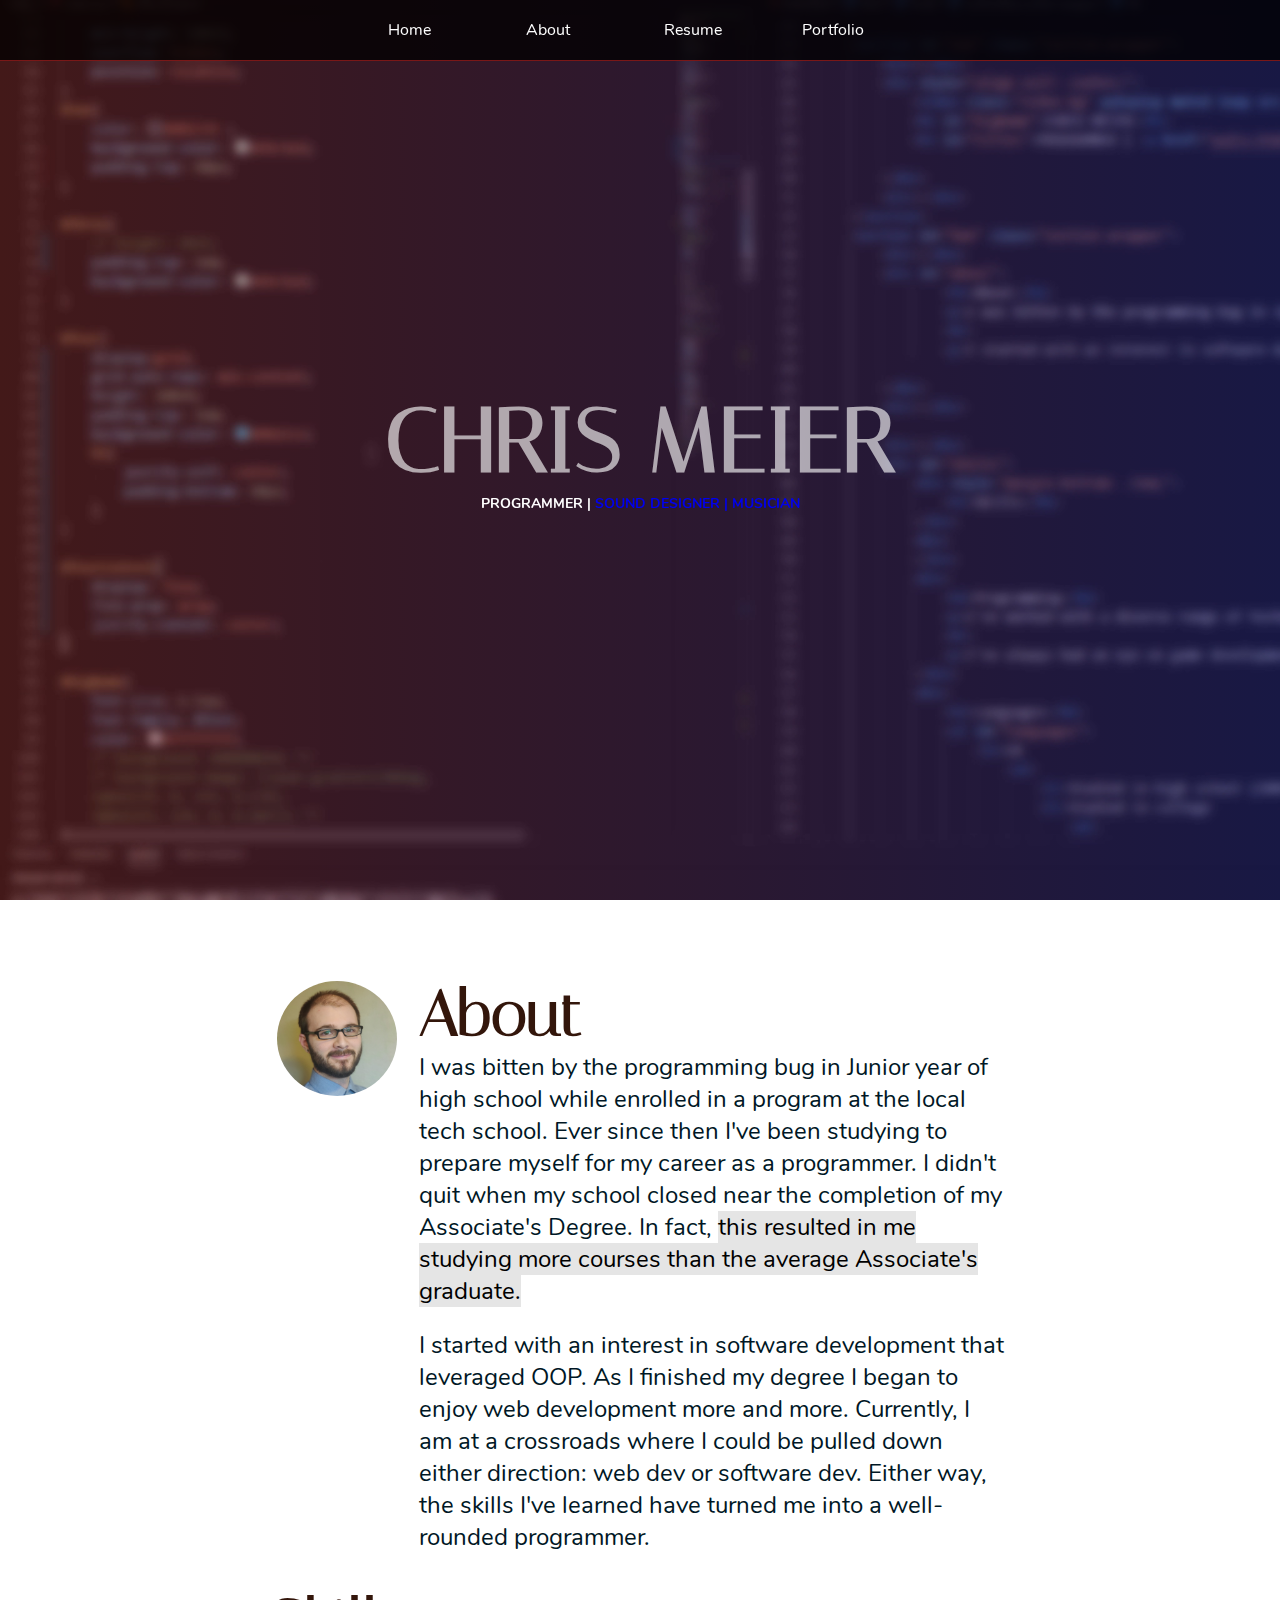
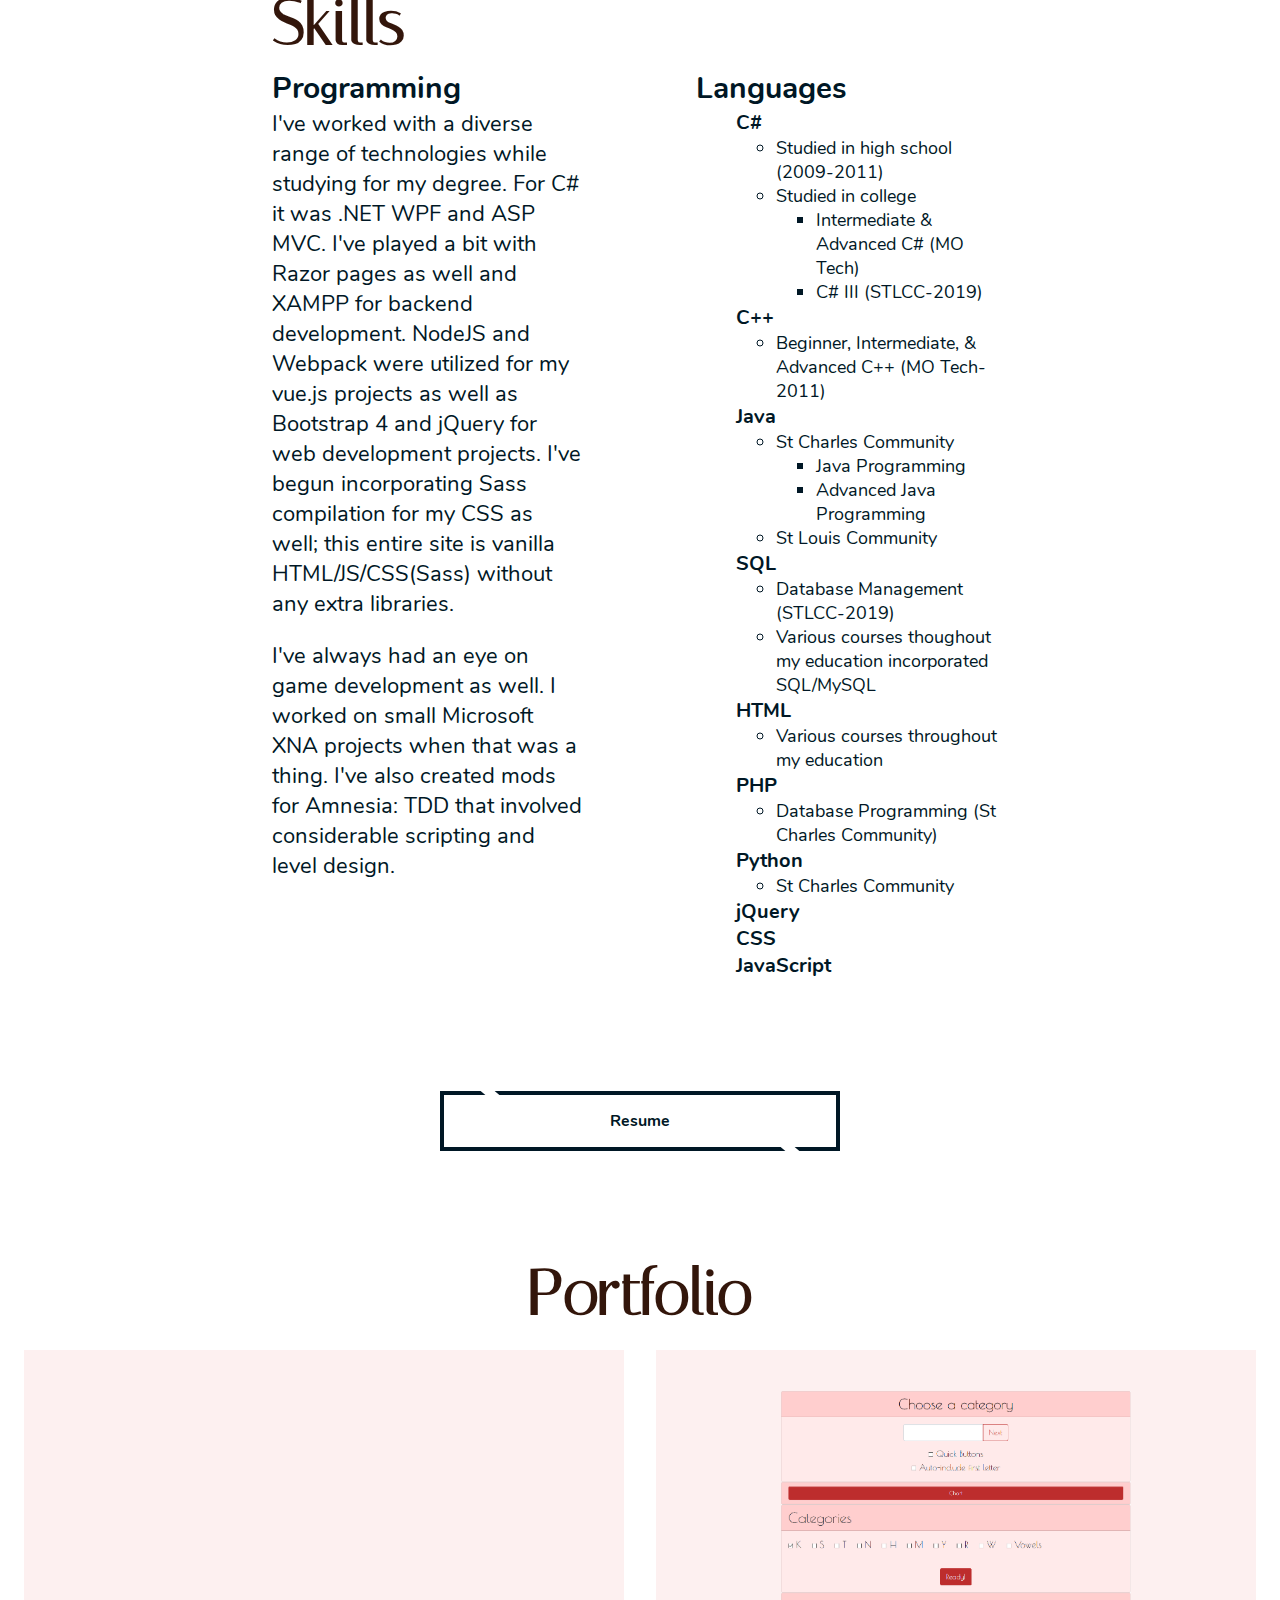
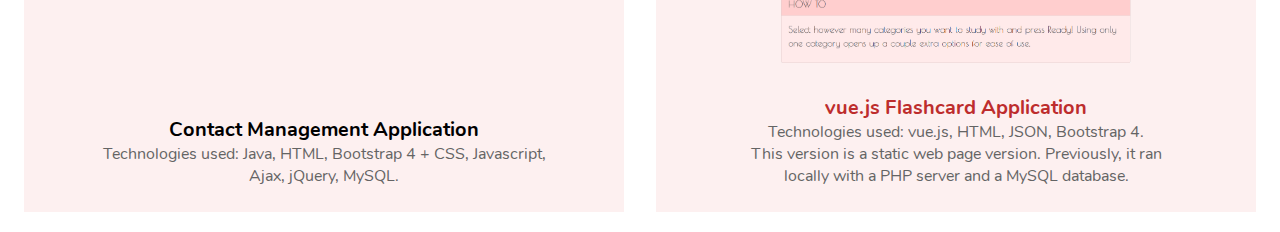
==== commit bbfa3b90: "added contrast toggle and contact" ====
--- a/index.html
+++ b/index.html
@@ -154,6 +154,7 @@
         function resume(){
             window.open('media/meier2020.pdf', "_blank");
         }
+
     </script>
 </body>
 </html>
--- a/styles/main.css
+++ b/styles/main.css
@@ -29,11 +29,11 @@
 
 nav a {
   text-decoration: none;
-  color: white;
+  color: white !important;
 }
 
 nav a:hover {
-  color: #7a1717;
+  color: #7a1717 !important;
   font-weight: bold;
 }
 
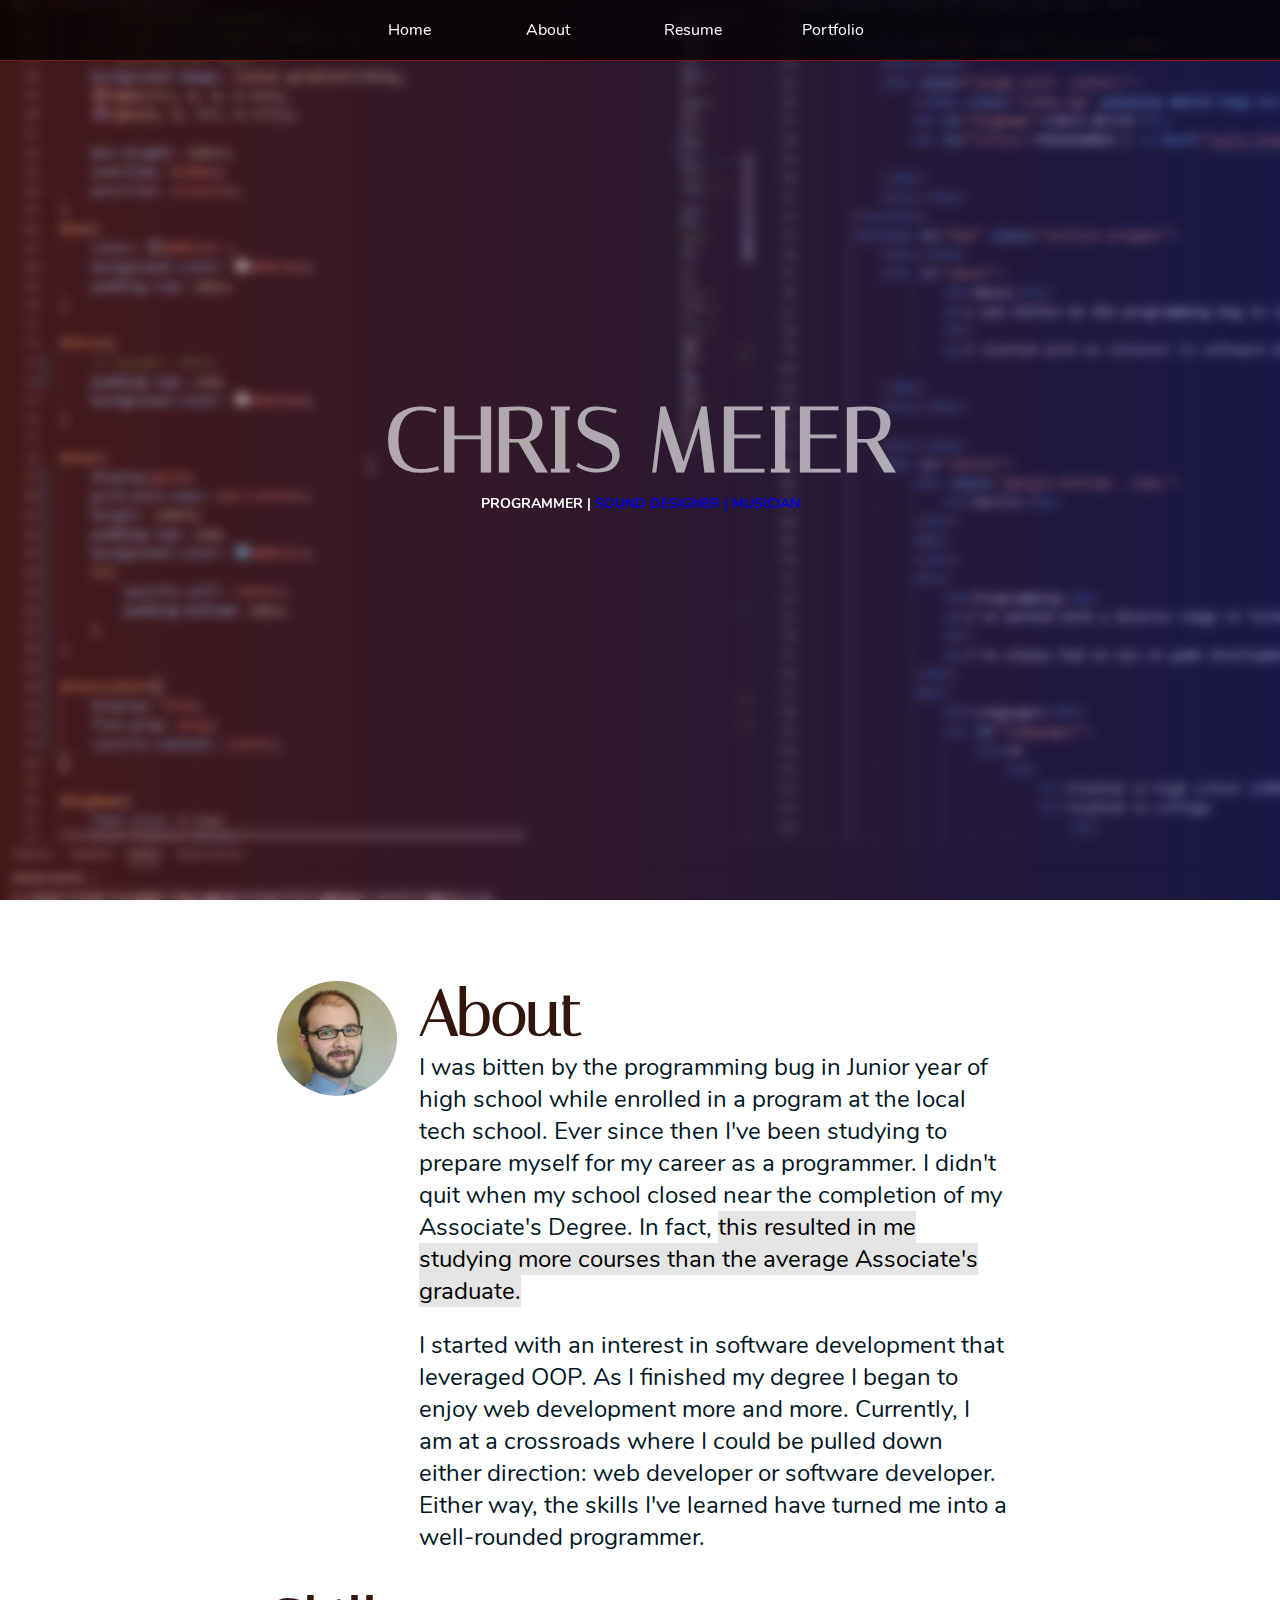
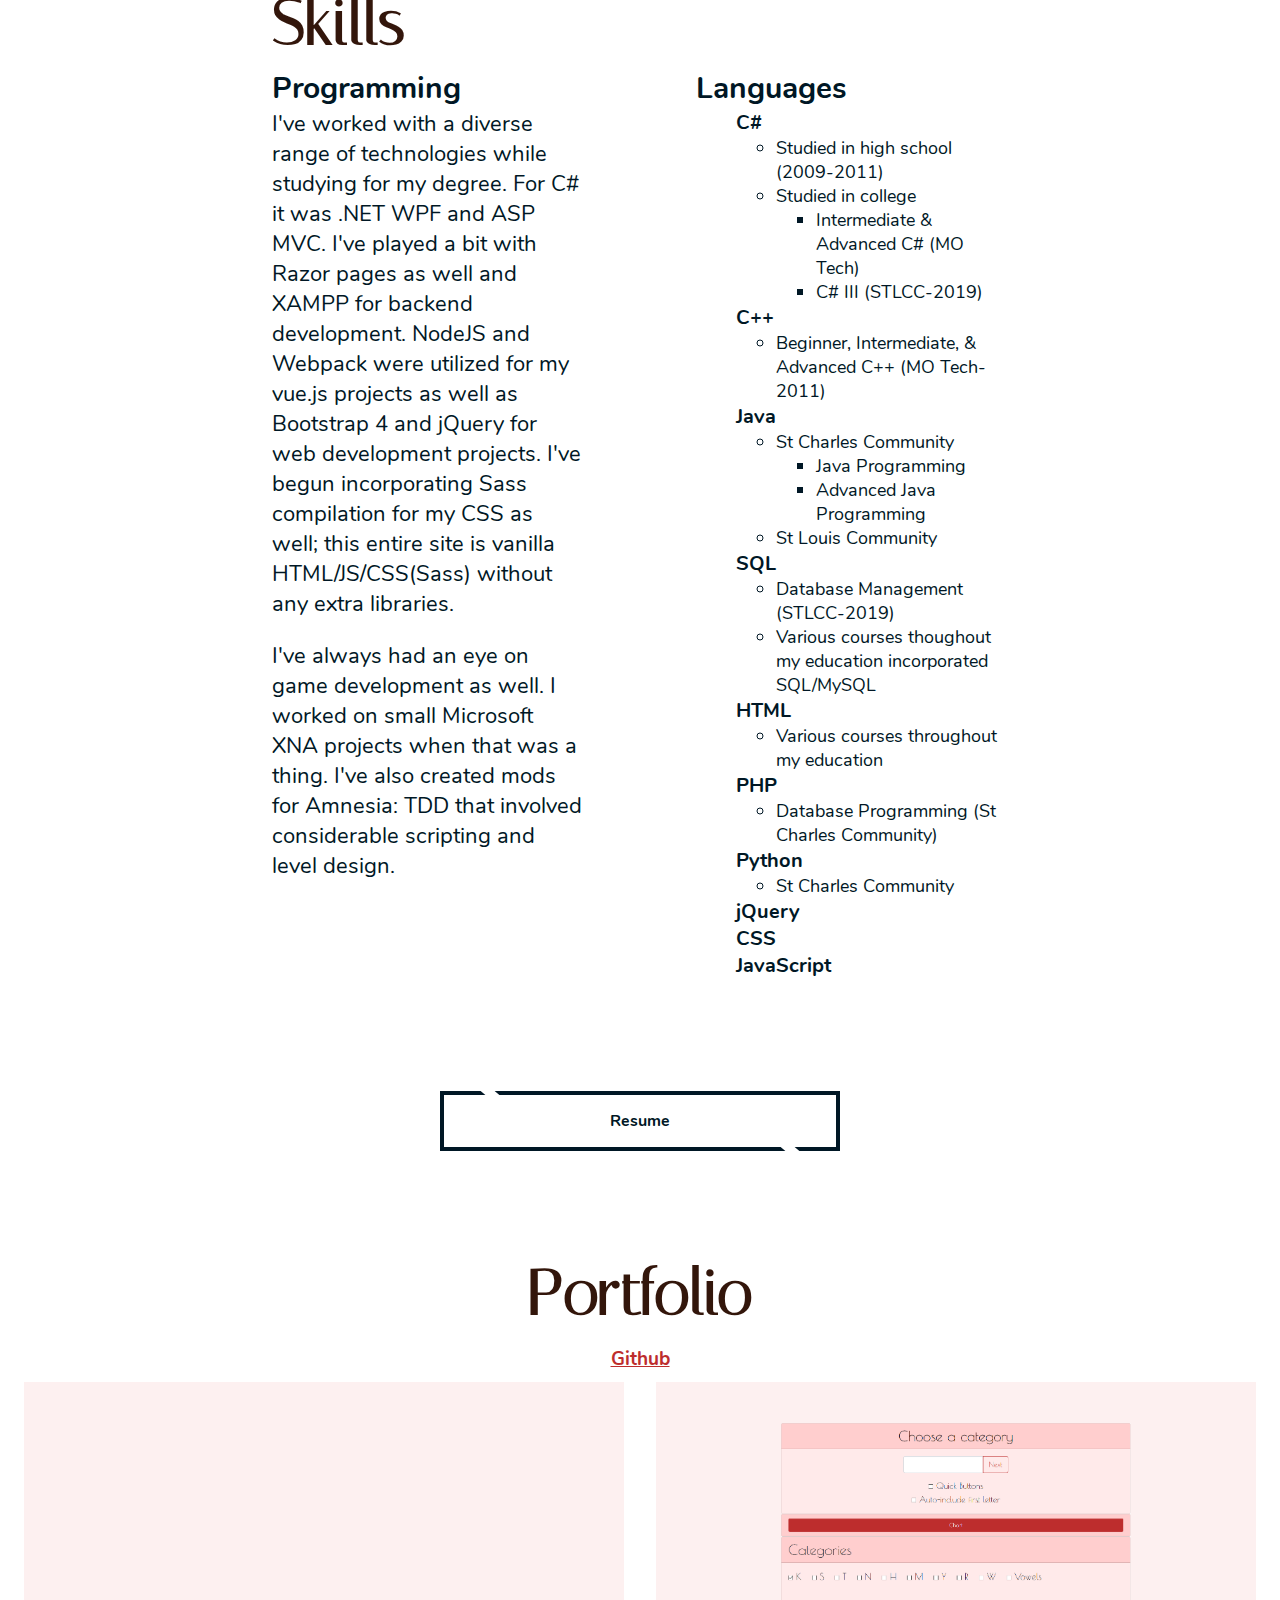
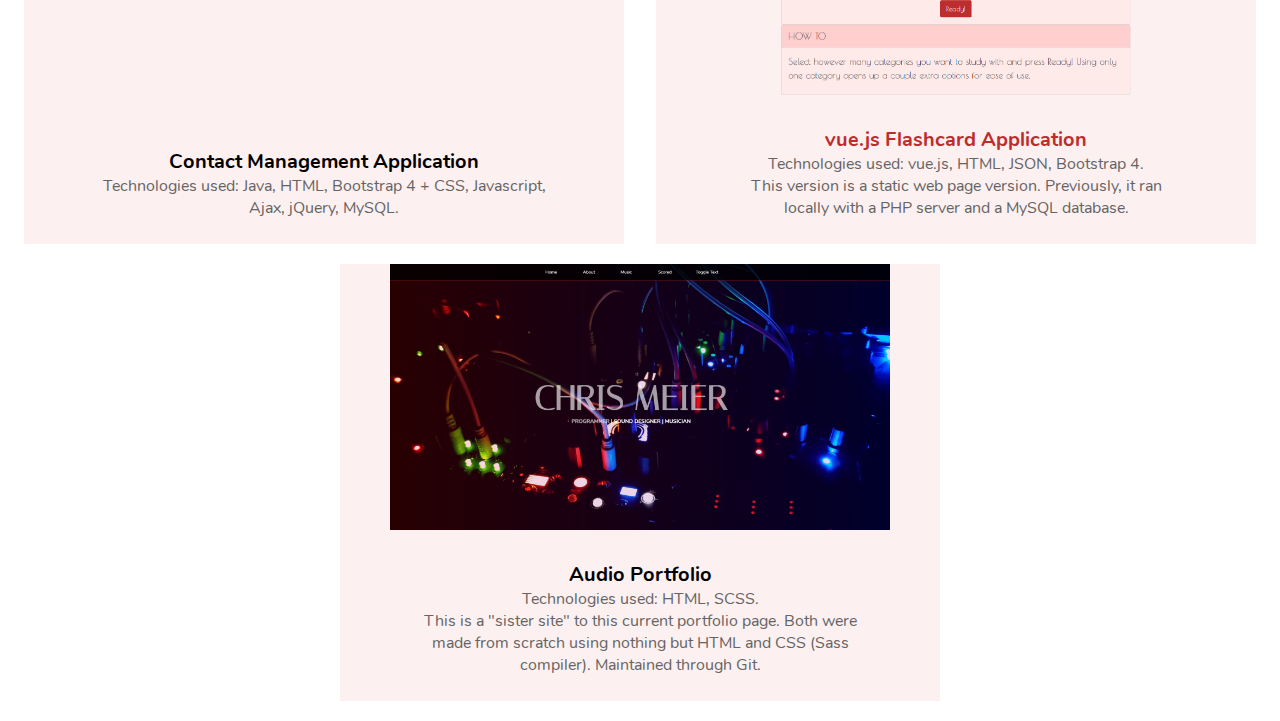
==== commit c6884b3f: "Updated portfolio" ====
--- a/index.html
+++ b/index.html
@@ -38,7 +38,7 @@
                 <h1>About</h1>
                 <p>I was bitten by the programming bug in Junior year of high school while enrolled in a program at the local tech school. Ever since then I've been studying to prepare myself for my career as a programmer. I didn't quit when my school closed near the completion of my Associate's Degree. In fact, <span id="emphasis"><mark>this resulted in me studying more courses than the average Associate's graduate.</mark></span></p>
                 <br>
-                <p>I started with an interest in software development that leveraged OOP. As I finished my degree I began to enjoy web development more and more. Currently, I am at a crossroads where I could be pulled down either direction: web dev or software dev. Either way, the skills I've learned have turned me into a well-rounded programmer.</p>
+                <p>I started with an interest in software development that leveraged OOP. As I finished my degree I began to enjoy web development more and more. Currently, I am at a crossroads where I could be pulled down either direction: web developer or software developer. Either way, the skills I've learned have turned me into a well-rounded programmer.</p>
                      
             </div>           
                 
@@ -125,6 +125,7 @@
     </section>
     <section id="four">
         <h1>Portfolio</h1>
+        <h3 style="text-align: center;"><a target="_blank" href="https://github.com/oDebug">Github</a></h3>
         <div id="fourContent">
             <div class="bigCard">
                 <div class="bigCard-media">
@@ -147,12 +148,24 @@
                     <p>Technologies used: vue.js, HTML, JSON, Bootstrap 4. </p> <p>This version is a static web page version. Previously, it ran locally with a PHP server and a MySQL database.</p>
                 </div>
             </div>
+
+            <div class="bigCard">
+                <div class="bigCard-media">
+                    <a target="_blank" href="audio.html">
+                        <img style="width: 500px;" src="/media/audioThumb.png" alt="">
+                    </a>
+                </div>
+                <div class="bigCard-text">
+                    <h2>Audio Portfolio</h2>
+                    <p>Technologies used: HTML, SCSS.</p> <p>This is a "sister site" to this current portfolio page. Both were made from scratch using nothing but HTML and CSS (Sass compiler). Maintained through Git.</p>
+                </div>
+            </div>
         </div>
     </section>
 
     <script>
         function resume(){
-            window.open('media/meier2020.pdf', "_blank");
+            window.open('media/ChrisMeier2021_2.pdf', "_blank");
         }
 
     </script>
--- a/styles/main.css
+++ b/styles/main.css
@@ -239,7 +239,15 @@
 #four h1 {
   -ms-grid-column-align: center;
       justify-self: center;
-  padding-bottom: 20px;
+  padding-bottom: 16px;
+}
+
+#four a {
+  color: #bd2d2d;
+}
+
+#four h3 {
+  padding-bottom: 10px;
 }
 
 #fourContent {
